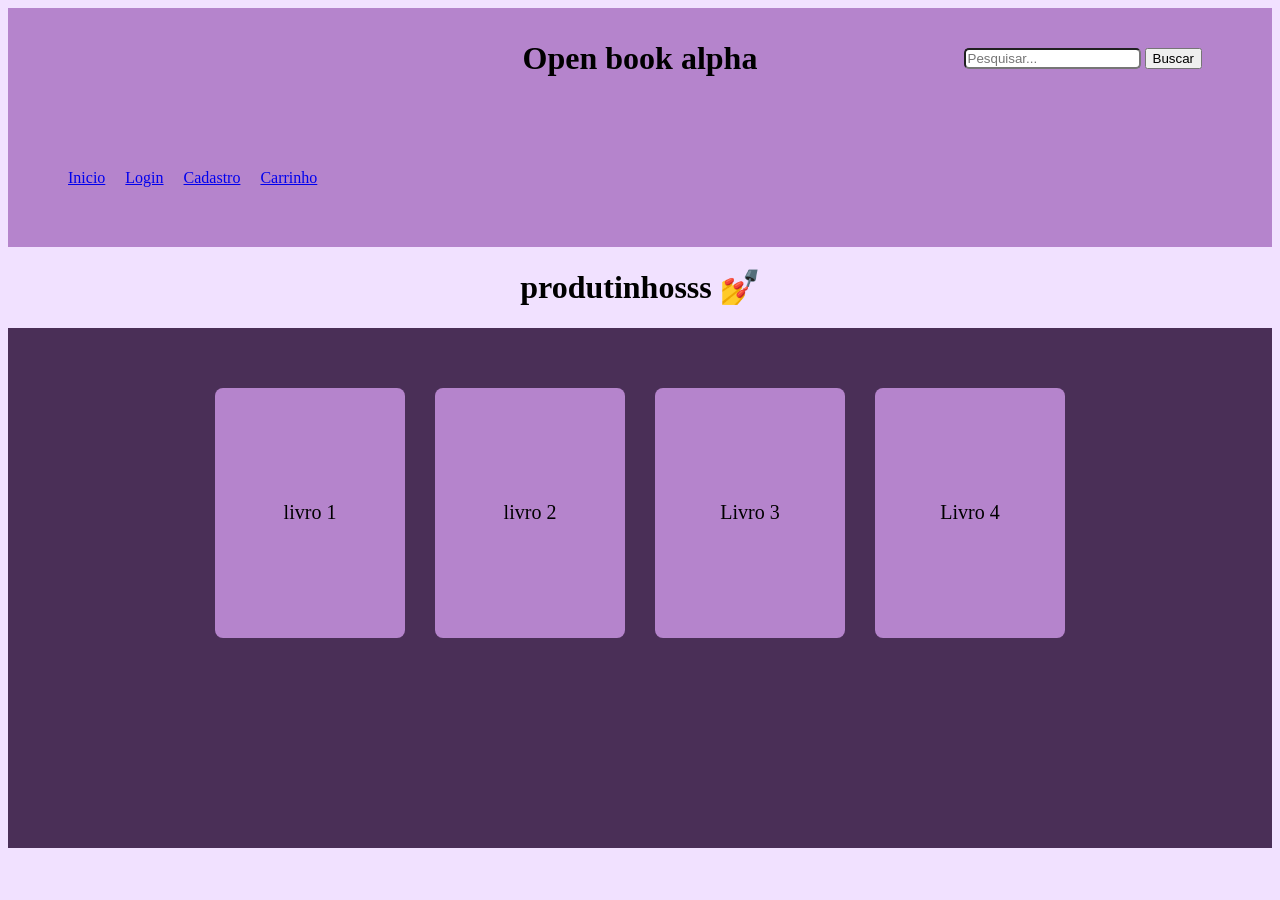
==== Trabalho 1/index.html @ cdedafc6 "1 commit" ====
<!DOCTYPE html>
<html lang="pt-br">
<head>
    <meta charset="UTF-8">
    <meta name="viewport" content="width=device-width, initial-scale=1.0">
    <title>E-commerce</title>
    <link rel="stylesheet" href="Trabalho1.css">
</head>

<header class="cabeçalho">
    <div  class="menu">
        <h1>Open book alpha</h1>
        <div class="submenu">
            <ul>
                <li>
                    <form id = "busca">
                        <input type="search" id="busca" name="q" placeholder="Pesquisar...">
                        <button type="submit">Buscar</button>
                    </form>

                </li>

            </ul>
        </div>
    </div>
        <div class="submenu">
            
            <nav>

                <ul>
                    <li><a href="index.html"> Inicio</a></li>
                    <li><a href="login.html"> Login</a></li>
                    <li><a href="cadastro.html"> Cadastro</a></li>
                    <li><a href="carrinho.html"> Carrinho</a></li>
                </ul>

                

            </nav>
        </div>
    
</header>
<body>

    <h1>produtinhosss 💅</h1>

    <div class="todososprodutos">
        <div class="produtinhos">
            <div class="produtos">
                
                <p id="foto">livro 1</p>

            
            </div>

            <div class="produtos">
                
                <p id="foto">livro 2</p>

                

            </div>

            <div class="produtos">
                
                <p id="foto">Livro 3</p>

                

            </div>

            <div class="produtos">
                
                <p id="foto">Livro 4</p>

                

            </div>
        </div>
    </div>

    
</body>
</html>
---- Trabalho 1/Trabalho1.css ----
.cabeçalho{
    display:inline-block;
    justify-content: space-between;
    background: rgb(181, 132, 204);
    align-items: center;
    width: 100%;
}

.menu {
    display: flex;
    align-items: center;
    justify-content: flex-end; 
    padding: 20px 40px;
    width: 100%;
    box-sizing: border-box;
}

.menu h1 {
    position: absolute; 
    left: 50%;
    transform: translateX(-50%); 
    margin: 0;
    text-align: center;
}


.menu .submenu {
    margin: 0;
}

.menu .submenu ul {
    list-style: none;
}

.submenu nav {
    display: flex;
    justify-content: space-between; 
    align-items: center; 
    padding: 40px; 
}

.submenu ul{
    display: flex;
    justify-content: flex-start;
    list-style-type: none;
    margin: 20px;
    padding: 0;
    gap: 10px
}
   
.submenu ul li {
    margin-right: 10px;
}



body{
    background-color: rgb(241, 225, 255);
}

.login-cadastro-body{ 
    display: flex;
    justify-content: center; 
    align-items: center;
}
.login-cadastro{
    font-size: 20px;
    display: flex;
    justify-content: center; 
    background-color:rgb(181, 132, 204);
    padding: 90px;
    border-radius: 8px;
    width: 100%;
    max-width: 400px;
    margin-top: 10%;
    
}


.todososprodutos {
    display: flex;
    justify-content: center; 
    background-color: rgb(74, 47, 87);
    width: 100%;
    min-height: 400px;
    padding: 60px 0; /
}


.produtinhos { 
    display: flex;
    justify-content: center;
    flex-wrap: wrap;         
    gap: 30px;               
    width: 100%;             
    max-width: 1200px;       
} 

.produtos { 
    display: flex;
    justify-content: center;
}


#foto {
    font-size: 20px;
    display: flex;
    align-items: center;
    justify-content: center;
    background-color: rgb(181, 132, 204);
    width: 190px; 
    height: 250px; 
    border-radius: 8px;
    margin: 0;     
    padding: 20px;
    text-align: center;
    box-sizing: border-box;
}
    
#busca {border-radius: 5px;
    
}

h1{text-align: center;}
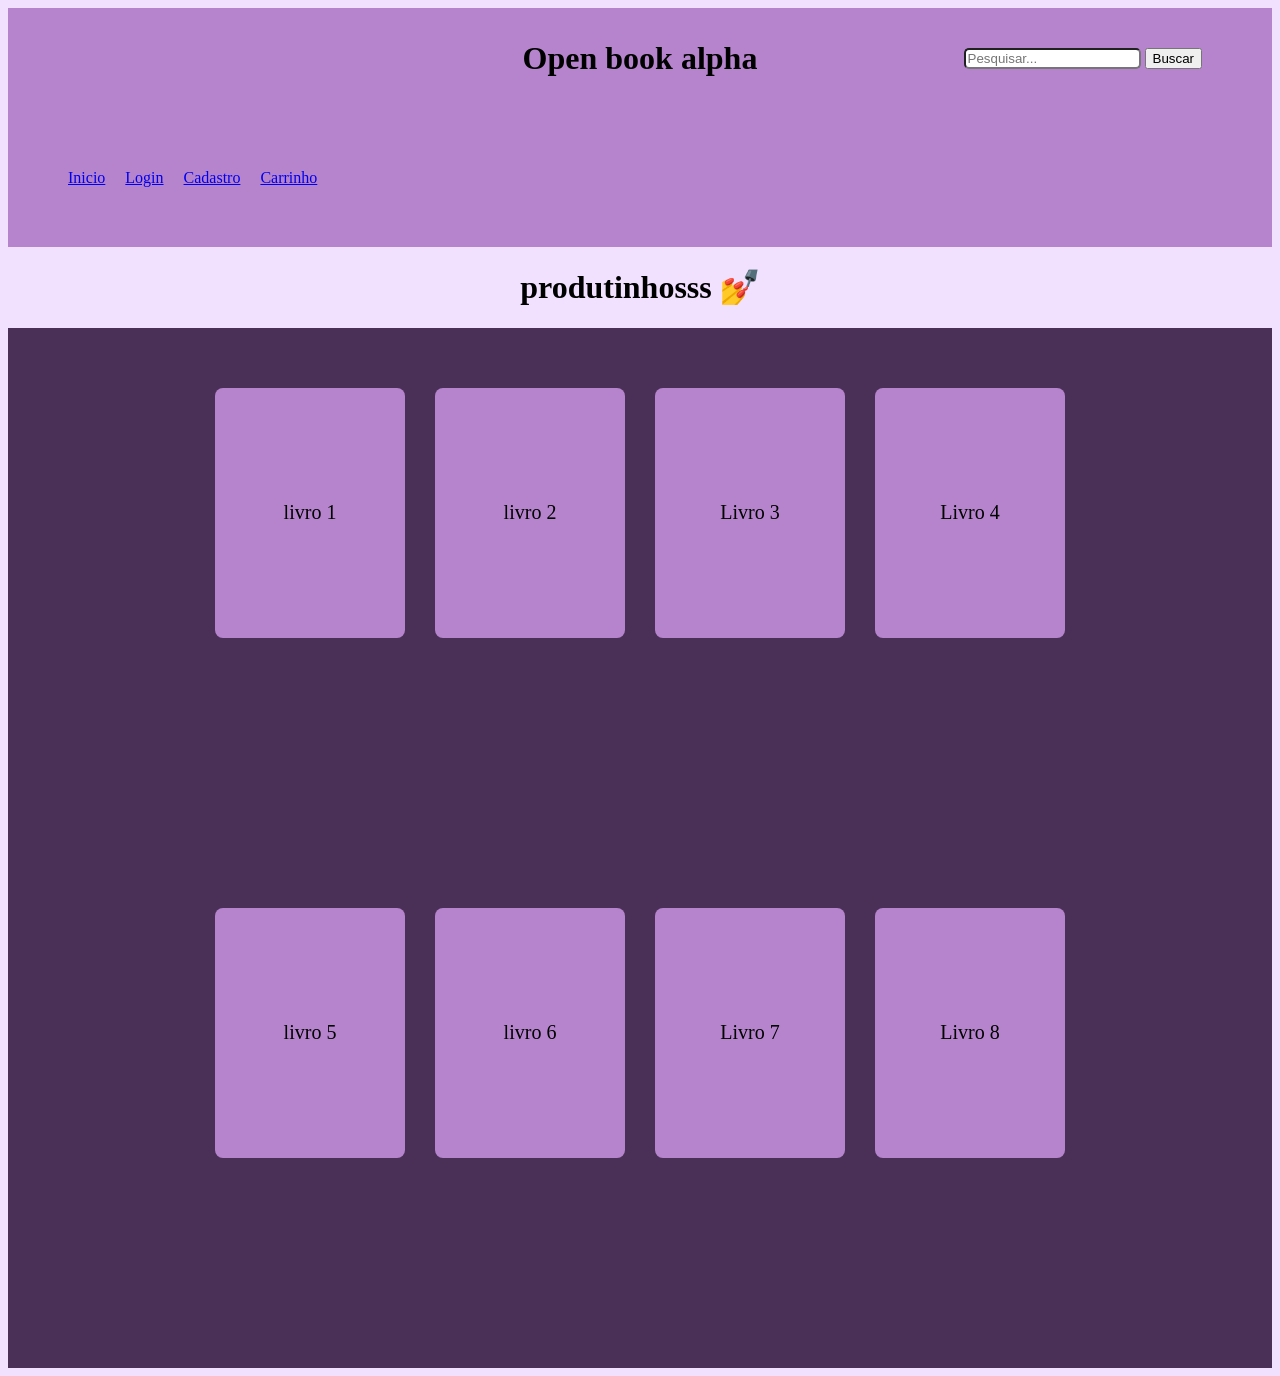
==== commit f41ff721: "14/04" ====
--- a/Trabalho 1/index.html
+++ b/Trabalho 1/index.html
@@ -79,6 +79,42 @@
         </div>
     </div>
 
+      <div class="todososprodutos">
+        <div class="produtinhos">
+            <div class="produtos">
+                
+                <p id="foto">livro 5</p>
+
+            
+            </div>
+
+            <div class="produtos">
+                
+                <p id="foto">livro 6</p>
+
+                
+
+            </div>
+
+            <div class="produtos">
+                
+                <p id="foto">Livro 7</p>
+
+                
+
+            </div>
+
+            <div class="produtos">
+                
+                <p id="foto">Livro 8</p>
+
+                
+
+            </div>
+        </div>
+    </div>
+
+
     
 </body>
 </html>
--- a/Trabalho 1/Trabalho1.css
+++ b/Trabalho 1/Trabalho1.css
@@ -53,8 +53,6 @@
     margin-right: 10px;
 }
 
-
-
 body{
     background-color: rgb(241, 225, 255);
 }
@@ -76,7 +74,6 @@
     margin-top: 10%;
     
 }
-
 
 .todososprodutos {
     display: flex;
@@ -118,8 +115,21 @@
     box-sizing: border-box;
 }
     
-#busca {border-radius: 5px;
-    
+#busca {
+    border-radius: 5px;
 }
 
-h1{text-align: center;}+h1{
+    text-align: center;
+}
+
+.item{
+    display: flex;
+    align-items: center;
+    justify-content: flex-start; 
+}
+
+.item ul{
+    padding-left: 20px;
+    list-style-type: none;
+}
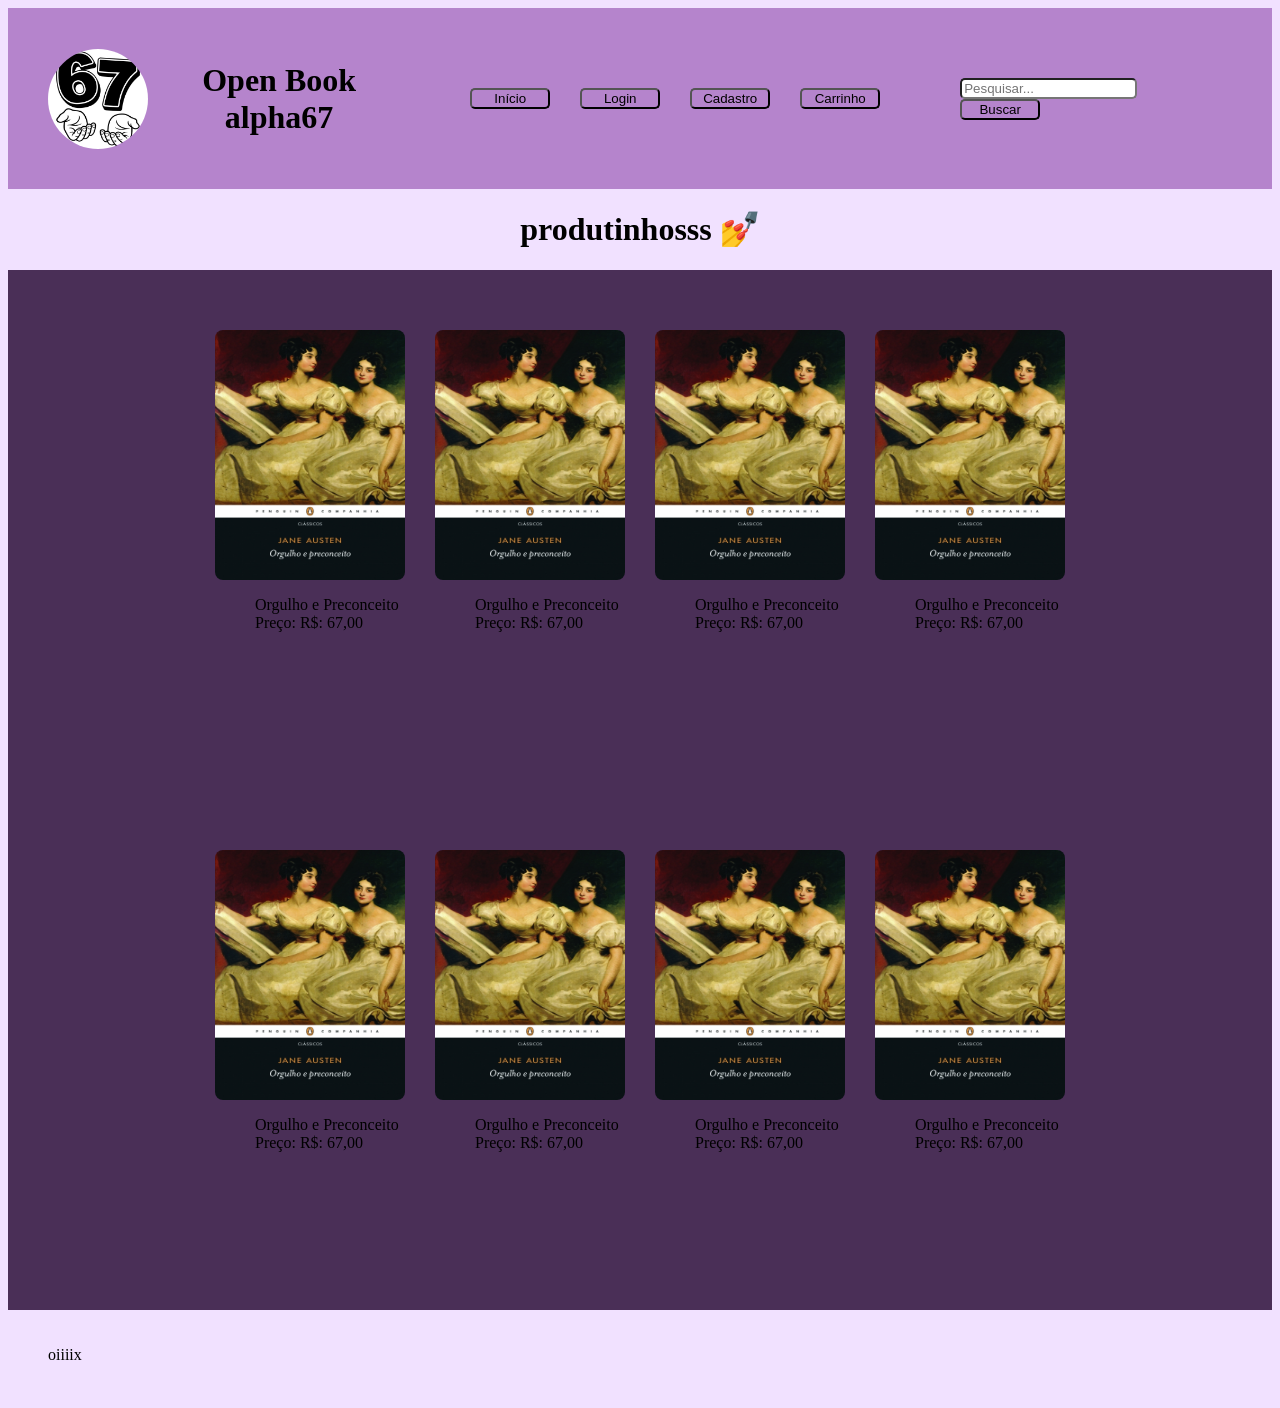
==== commit 346b0bd1: "Add files via upload" ====
--- a/Trabalho 1/index.html
+++ b/Trabalho 1/index.html
@@ -9,8 +9,52 @@
 
 <header class="cabeçalho">
     <div  class="menu">
-        <h1>Open book alpha</h1>
-        <div class="submenu">
+
+    <div class="nome">
+    <img src="67.jpg" alt="logo" width="100px" >
+      <h1 id="nome">Open Book alpha67</h1>
+      </div>
+
+          <div class="submenu-cima">
+            
+            <nav>
+                
+                <ul>
+
+                    <form action="index.html" method="post">
+                    <div class="button">
+                    <button type="submit"> Início </button>       
+                    </div>
+                    </form>
+
+
+                    <form action="login.html" method="post">
+                    <div class="button">
+                    <button type="submit"> Login </button>       
+                    </div>
+            
+                    </form>
+
+                    <form action="cadastro.html" method="post">
+                    <div class="button">
+                    <button type="submit"> Cadastro </button>       
+                    </div>
+            
+                    </form>
+
+                    <form action="carrinho.html" method="post">
+                    <div class="button">
+                    <button type="submit"> Carrinho </button>       
+                    </div>
+            
+                    </form>
+
+                    </ul>
+
+                </nav>                      
+
+            
+
             <ul>
                 <li>
                     <form id = "busca">
@@ -21,24 +65,8 @@
                 </li>
 
             </ul>
-        </div>
-    </div>
-        <div class="submenu">
-            
-            <nav>
-
-                <ul>
-                    <li><a href="index.html"> Inicio</a></li>
-                    <li><a href="login.html"> Login</a></li>
-                    <li><a href="cadastro.html"> Cadastro</a></li>
-                    <li><a href="carrinho.html"> Carrinho</a></li>
-                </ul>
-
-                
-
-            </nav>
-        </div>
-    
+      </div>
+      
 </header>
 <body>
 
@@ -47,34 +75,45 @@
     <div class="todososprodutos">
         <div class="produtinhos">
             <div class="produtos">
-                
-                <p id="foto">livro 1</p>
 
+                <img src="orgulho-e-preconceito.jpg" alt="livro" id="foto">
+
+                <ul>
+                    <li>Orgulho e Preconceito</li>
+                    <li>Preço: R$: 67,00</li>
+                </ul> 
+            
+            </div>
+ <div class="produtos">
+
+                <img src="orgulho-e-preconceito.jpg" alt="livro" id="foto">
+
+                <ul>
+                    <li>Orgulho e Preconceito</li>
+                    <li>Preço: R$: 67,00</li>
+                </ul> 
             
             </div>
 
-            <div class="produtos">
-                
-                <p id="foto">livro 2</p>
+ <div class="produtos">
 
-                
+                <img src="orgulho-e-preconceito.jpg" alt="livro" id="foto">
 
+                <ul>
+                    <li>Orgulho e Preconceito</li>
+                    <li>Preço: R$: 67,00</li>
+                </ul> 
+            
             </div>
+ <div class="produtos">
 
-            <div class="produtos">
-                
-                <p id="foto">Livro 3</p>
+                <img src="orgulho-e-preconceito.jpg" alt="livro" id="foto">
 
-                
-
-            </div>
-
-            <div class="produtos">
-                
-                <p id="foto">Livro 4</p>
-
-                
-
+                <ul>
+                    <li>Orgulho e Preconceito</li>
+                    <li>Preço: R$: 67,00</li>
+                </ul> 
+            
             </div>
         </div>
     </div>
@@ -82,32 +121,49 @@
       <div class="todososprodutos">
         <div class="produtinhos">
             <div class="produtos">
-                
-                <p id="foto">livro 5</p>
 
+                <img src="orgulho-e-preconceito.jpg" alt="livro" id="foto">
+
+                <ul>
+                    <li>Orgulho e Preconceito</li>
+                    <li>Preço: R$: 67,00</li>
+                </ul> 
+            
+            </div>
+
+             <div class="produtos">
+
+                <img src="orgulho-e-preconceito.jpg" alt="livro" id="foto">
+
+                <ul>
+                    <li>Orgulho e Preconceito</li>
+                    <li>Preço: R$: 67,00</li>
+                </ul> 
+            
+            </div>
+
+
+             <div class="produtos">
+
+                <img src="orgulho-e-preconceito.jpg" alt="livro" id="foto">
+
+                <ul>
+                    <li>Orgulho e Preconceito</li>
+                    <li>Preço: R$: 67,00</li>
+                </ul> 
             
             </div>
 
             <div class="produtos">
-                
-                <p id="foto">livro 6</p>
 
-                
+                <img src="orgulho-e-preconceito.jpg" alt="livro" id="foto">
 
+                <ul>
+                    <li>Orgulho e Preconceito</li>
+                    <li>Preço: R$: 67,00</li>
+                </ul> 
+            
             </div>
-
-            <div class="produtos">
-                
-                <p id="foto">Livro 7</p>
-
-                
-
-            </div>
-
-            <div class="produtos">
-                
-                <p id="foto">Livro 8</p>
-
                 
 
             </div>
@@ -117,4 +173,26 @@
 
     
 </body>
+
+<footer>
+
+    <div  class="menu">
+
+        <div class="nome">
+        
+
+            <div class="submenu-cima">
+
+
+                <p>oiiiix</p>
+
+            </div>
+
+        </div>
+
+    </div>
+            
+            
+      
+</footer>
 </html>
--- a/Trabalho 1/Trabalho1.css
+++ b/Trabalho 1/Trabalho1.css
@@ -1,6 +1,17 @@
+/* \\\\Gerais\\\\ */
+
+body{
+    background-color: rgb(241, 225, 255);
+}
+
+h1{
+    text-align: center;
+}
+
+/* \\\\Cabeçalho\\\\ */
 
 .cabeçalho{
-    display:inline-block;
+    display:flex;
     justify-content: space-between;
     background: rgb(181, 132, 204);
     align-items: center;
@@ -10,52 +21,55 @@
 .menu {
     display: flex;
     align-items: center;
+    justify-content: space-between; 
+    padding: 20px 40px;
+    width: 100%;
+    box-sizing: border-box;
+}
+
+.menu .nome{
+    text-align: left;
+    display: flex;
+    align-items: center;
+    justify-content: flex-start; 
+}
+
+
+
+
+.menu .submenu-cima {
+    margin: 0;
+    display: flex;
+    align-items: center;
+}
+
+.menu .submenu-cima ul {
+    list-style: none;
+    
+}
+
+.submenu-cima nav {
+    display: flex;
     justify-content: flex-end; 
-    padding: 20px 40px;
-    width: 100%;
-    box-sizing: border-box;
-}
-
-.menu h1 {
-    position: absolute; 
-    left: 50%;
-    transform: translateX(-50%); 
-    margin: 0;
-    text-align: center;
-}
-
-
-.menu .submenu {
-    margin: 0;
-}
-
-.menu .submenu ul {
-    list-style: none;
-}
-
-.submenu nav {
-    display: flex;
-    justify-content: space-between; 
     align-items: center; 
     padding: 40px; 
 }
 
-.submenu ul{
+.submenu-cima ul{
     display: flex;
     justify-content: flex-start;
     list-style-type: none;
     margin: 20px;
     padding: 0;
-    gap: 10px
+    gap: 30px
 }
    
-.submenu ul li {
+.submenu-cima ul li {
     margin-right: 10px;
-}
-
-body{
-    background-color: rgb(241, 225, 255);
-}
+    font-size: 1vw;
+}
+
+/* \\\\Body cadastro e login\\\\ */
 
 .login-cadastro-body{ 
     display: flex;
@@ -74,6 +88,8 @@
     margin-top: 10%;
     
 }
+
+/* \\\\Produtos\\\\ */
 
 .todososprodutos {
     display: flex;
@@ -95,10 +111,16 @@
 } 
 
 .produtos { 
-    display: flex;
-    justify-content: center;
-}
-
+    align-items: center;
+    justify-content: flex-start; 
+   
+
+}
+
+.produtos ul{
+    list-style-type: none; 
+
+}
 
 #foto {
     font-size: 20px;
@@ -110,18 +132,17 @@
     height: 250px; 
     border-radius: 8px;
     margin: 0;     
-    padding: 20px;
     text-align: center;
     box-sizing: border-box;
 }
     
+/* \\\\Busca\\\\ */
+
 #busca {
     border-radius: 5px;
 }
 
-h1{
-    text-align: center;
-}
+/* \\\\Carrinho\\\\ */
 
 .item{
     display: flex;
@@ -132,4 +153,52 @@
 .item ul{
     padding-left: 20px;
     list-style-type: none;
-}+}
+
+/* \\\\Produtos em detalhes\\\\ */
+
+.produto_detalhes{
+    display: flex;
+    justify-content: flex-start; 
+}
+
+.produto_detalhes ul{
+    margin-top: 0px;
+    padding-left: 20px;
+    list-style-type: none;
+}
+
+.produto_detalhes li{
+   margin-bottom: 5px;
+   font-size: 20px;
+}
+
+#produto_nome_detalhes{
+
+    font-size: 40px;
+    padding-bottom: 20px;
+}
+
+/* \\\\Avaliações\\\\ */
+
+.avaliacoes ul{
+
+    list-style-type: none;
+    padding-left: 20px;
+}
+
+.avaliacoes li{
+
+   margin-bottom: 10px;
+
+}
+
+/* \\\\Detalhes\\\\ */
+
+button{
+    border-radius: 5px;
+    width: 80px;
+    background-color: rgb(181, 132, 204);
+}
+    
+img{border-radius: 50px;}
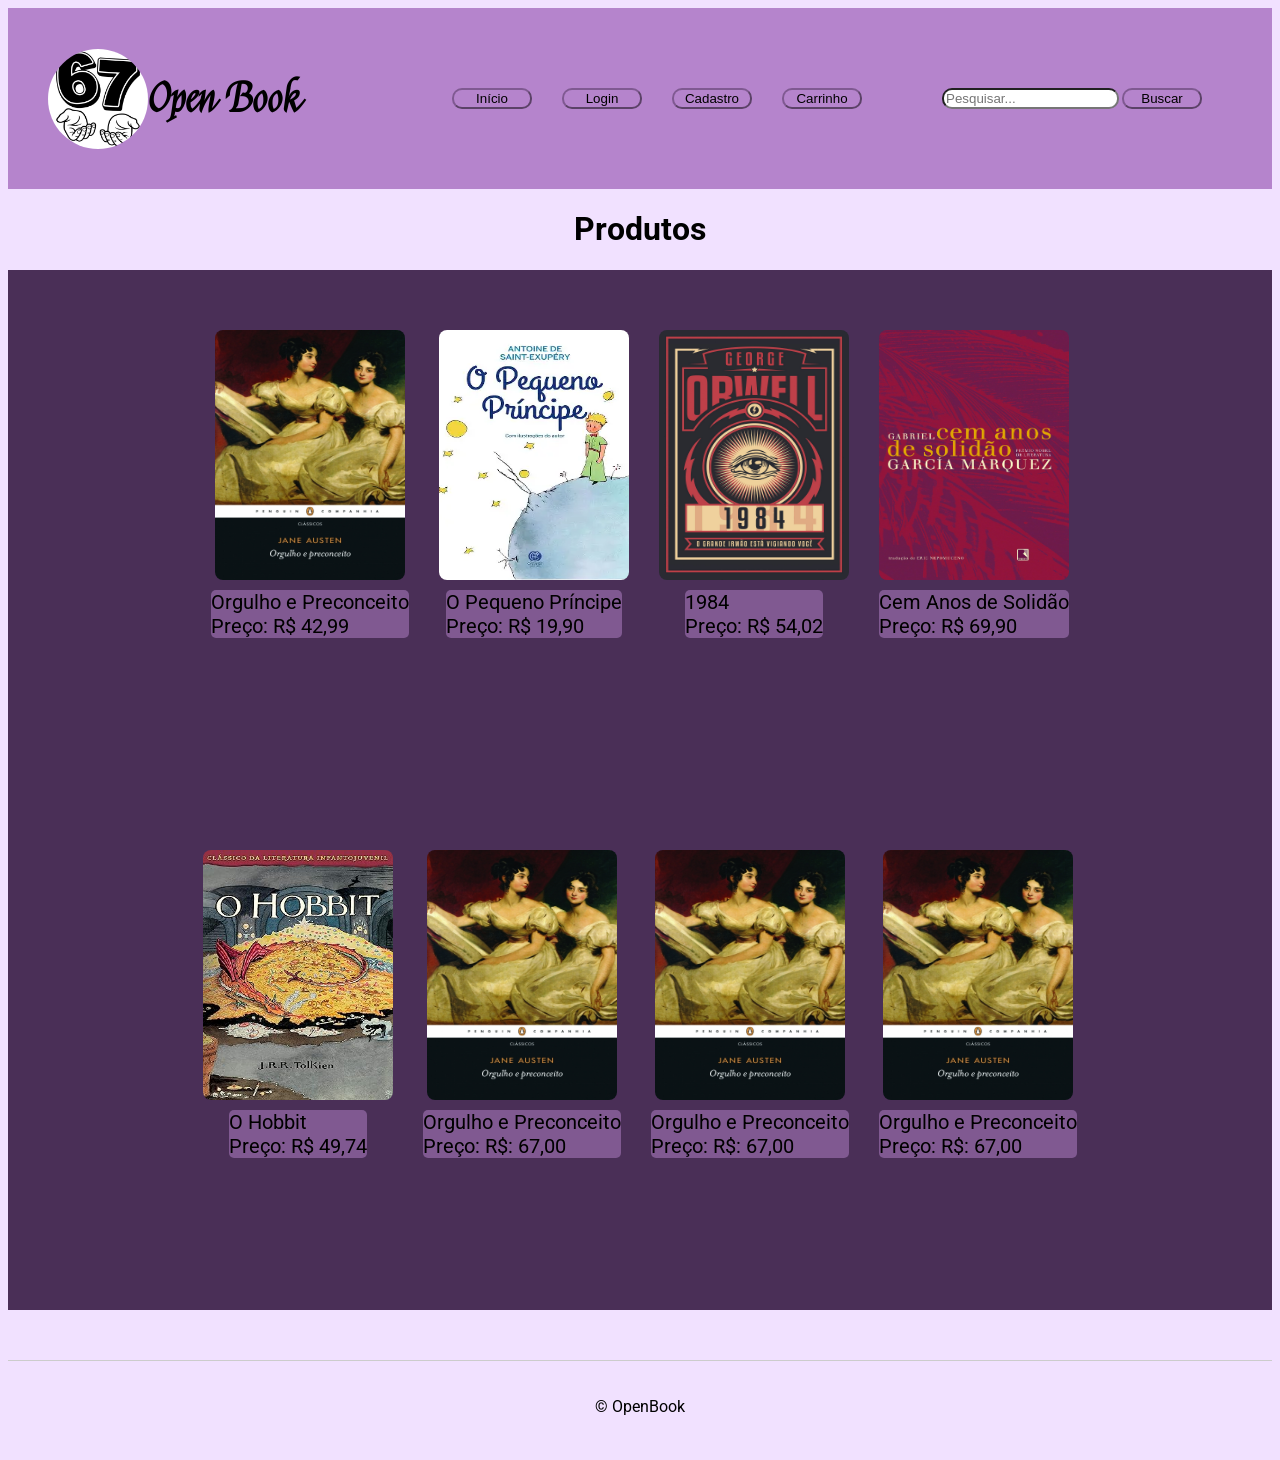
==== commit a88e0cb7: "20/04" ====
--- a/Trabalho 1/index.html
+++ b/Trabalho 1/index.html
@@ -3,8 +3,11 @@
 <head>
     <meta charset="UTF-8">
     <meta name="viewport" content="width=device-width, initial-scale=1.0">
-    <title>E-commerce</title>
     <link rel="stylesheet" href="Trabalho1.css">
+    <link rel="preconnect" href="https://fonts.googleapis.com">
+    <link rel="preconnect" href="https://fonts.gstatic.com" crossorigin>
+    <link href="https://fonts.googleapis.com/css2?family=Felipa&family=Roboto:ital,wght@0,100..900;1,100..900&display=swap" rel="stylesheet">
+    <title>Open book</title>
 </head>
 
 <header class="cabeçalho">
@@ -12,7 +15,7 @@
 
     <div class="nome">
     <img src="67.jpg" alt="logo" width="100px" >
-      <h1 id="nome">Open Book alpha67</h1>
+      <h1 id="nome">Open Book</h1>
       </div>
 
           <div class="submenu-cima">
@@ -70,129 +73,138 @@
 </header>
 <body>
 
-    <h1>produtinhosss 💅</h1>
+    <h1>Produtos</h1>
 
     <div class="todososprodutos">
         <div class="produtinhos">
-            <div class="produtos">
-
-                <img src="orgulho-e-preconceito.jpg" alt="livro" id="foto">
-
-                <ul>
-                    <li>Orgulho e Preconceito</li>
-                    <li>Preço: R$: 67,00</li>
-                </ul> 
-            
-            </div>
- <div class="produtos">
-
-                <img src="orgulho-e-preconceito.jpg" alt="livro" id="foto">
-
-                <ul>
-                    <li>Orgulho e Preconceito</li>
-                    <li>Preço: R$: 67,00</li>
-                </ul> 
-            
-            </div>
-
- <div class="produtos">
-
-                <img src="orgulho-e-preconceito.jpg" alt="livro" id="foto">
-
-                <ul>
-                    <li>Orgulho e Preconceito</li>
-                    <li>Preço: R$: 67,00</li>
-                </ul> 
-            
-            </div>
- <div class="produtos">
-
-                <img src="orgulho-e-preconceito.jpg" alt="livro" id="foto">
-
-                <ul>
-                    <li>Orgulho e Preconceito</li>
-                    <li>Preço: R$: 67,00</li>
-                </ul> 
-            
-            </div>
+
+            <div class="produtos">
+                <form action="livro1.html" method="get">
+                    <button type="submit" class="botao-invisivel">
+                        <img src="orgulho-e-preconceito.jpg" alt="livro" id="foto">
+                        <ul>
+                            <li>Orgulho e Preconceito</li>
+                            <li>Preço: R$ 42,99 </li>
+                        </ul>
+                    </button>
+                </form>
+            </div>
+
+             <div class="produtos">
+                <form action="livro2.html" method="get">
+                    <button type="submit" class="botao-invisivel">
+                        <img src="pequenoprincipe.jpg" alt="livro" id="foto">
+                        <ul>
+                            <li>O Pequeno Príncipe</li>
+                            <li>Preço: R$ 19,90 </li>
+                        </ul>
+                    </button>
+                </form>
+            </div>
+
+            <div class="produtos">
+                <form action="livro3.html" method="get">
+                    <button type="submit" class="botao-invisivel">
+                        <img src="1984.jpg" alt="livro" id="foto">
+                        <ul>
+                            <li>1984</li>
+                            <li>Preço: R$ 54,02</li>
+                        </ul>
+                    </button>
+                </form>
+            </div>
+
+            <div class="produtos">
+                <form action="livro4.html" method="get">
+                    <button type="submit" class="botao-invisivel">
+                        <img src="cemanos.jpg" alt="livro" id="foto">
+                        <ul>
+                            <li>Cem Anos de Solidão</li>
+                            <li>Preço: R$ 69,90</li>
+                        </ul>
+                    </button>
+                </form>
+            </div>
+
+      
+            </div>
+                
+
         </div>
     </div>
-
-      <div class="todososprodutos">
+   
+   
+
+    <div class="todososprodutos">
         <div class="produtinhos">
-            <div class="produtos">
-
-                <img src="orgulho-e-preconceito.jpg" alt="livro" id="foto">
-
-                <ul>
-                    <li>Orgulho e Preconceito</li>
-                    <li>Preço: R$: 67,00</li>
-                </ul> 
-            
+
+            <div class="produtos">
+                <form action="livro5.html" method="get">
+                    <button type="submit" class="botao-invisivel">
+                        <img src="hobbit.jpg" alt="livro" id="foto">
+                        <ul id="caixa_produto">
+                            <li>O Hobbit</li>
+                            <li>Preço: R$ 49,74</li>
+                        </ul>
+                    </button>
+                </form>
             </div>
 
              <div class="produtos">
-
-                <img src="orgulho-e-preconceito.jpg" alt="livro" id="foto">
-
-                <ul>
-                    <li>Orgulho e Preconceito</li>
-                    <li>Preço: R$: 67,00</li>
-                </ul> 
-            
-            </div>
-
-
-             <div class="produtos">
-
-                <img src="orgulho-e-preconceito.jpg" alt="livro" id="foto">
-
-                <ul>
-                    <li>Orgulho e Preconceito</li>
-                    <li>Preço: R$: 67,00</li>
-                </ul> 
-            
-            </div>
-
-            <div class="produtos">
-
-                <img src="orgulho-e-preconceito.jpg" alt="livro" id="foto">
-
-                <ul>
-                    <li>Orgulho e Preconceito</li>
-                    <li>Preço: R$: 67,00</li>
-                </ul> 
-            
+                <form action="livro1.html" method="get">
+                    <button type="submit" class="botao-invisivel">
+                        <img src="orgulho-e-preconceito.jpg" alt="livro" id="foto">
+                        <ul>
+                            <li>Orgulho e Preconceito</li>
+                            <li>Preço: R$: 67,00</li>
+                        </ul>
+                    </button>
+                </form>
+            </div>
+
+            <div class="produtos">
+                <form action="livro1.html" method="get">
+                    <button type="submit" class="botao-invisivel">
+                        <img src="orgulho-e-preconceito.jpg" alt="livro" id="foto">
+                        <ul>
+                            <li>Orgulho e Preconceito</li>
+                            <li>Preço: R$: 67,00</li>
+                        </ul>
+                    </button>
+                </form>
+            </div>
+
+            <div class="produtos">
+                <form action="livro1.html" method="get">
+                    <button type="submit" class="botao-invisivel">
+                        <img src="orgulho-e-preconceito.jpg" alt="livro" id="foto">
+                        <ul>
+                            <li>Orgulho e Preconceito</li>
+                            <li>Preço: R$: 67,00</li>
+                        </ul>
+                    </button>
+                </form>
+            </div>
+
+      
             </div>
                 
 
-            </div>
         </div>
     </div>
 
-
-    
+            
 </body>
 
 <footer>
 
-    <div  class="menu">
-
-        <div class="nome">
-        
-
-            <div class="submenu-cima">
-
-
-                <p>oiiiix</p>
-
-            </div>
-
-        </div>
-
+    <div  class="rodapé-final">
+
+        <p>&copy; <span id="current-year"></span>OpenBook</p>
+                           
     </div>
             
             
       
 </footer>
-</html>+</html>
--- a/Trabalho 1/Trabalho1.css
+++ b/Trabalho 1/Trabalho1.css
@@ -2,10 +2,31 @@
 
 body{
     background-color: rgb(241, 225, 255);
+    font-family: "Roboto", sans-serif;
+    font-optical-sizing: auto;
+    font-style: normal;
+    font-variation-settings:
+    "wdth" 100;
 }
 
 h1{
     text-align: center;
+}
+
+input[type="date"]{
+    width: 92px;
+}
+
+input[type="number"]{
+    width: 25px;
+}
+
+input{
+    border-radius: 10px;
+}
+
+select{
+    border-radius: 10px;
 }
 
 /* \\\\Cabeçalho\\\\ */
@@ -32,10 +53,11 @@
     display: flex;
     align-items: center;
     justify-content: flex-start; 
-}
-
-
-
+    font-family: "Felipa", serif;
+    font-weight: 400;
+    font-size: 20px;
+    font-style: normal;
+}
 
 .menu .submenu-cima {
     margin: 0;
@@ -45,7 +67,6 @@
 
 .menu .submenu-cima ul {
     list-style: none;
-    
 }
 
 .submenu-cima nav {
@@ -113,13 +134,10 @@
 .produtos { 
     align-items: center;
     justify-content: flex-start; 
-   
-
 }
 
 .produtos ul{
     list-style-type: none; 
-
 }
 
 #foto {
@@ -139,16 +157,25 @@
 /* \\\\Busca\\\\ */
 
 #busca {
-    border-radius: 5px;
+    border-radius: 10px;
 }
 
 /* \\\\Carrinho\\\\ */
 
+#produto_nome_carrinho{
+
+    font-size: 20px;
+    padding-bottom: 10px;
+}
+
 .item{
     display: flex;
     align-items: center;
     justify-content: flex-start; 
-}
+    padding-bottom: 10px;
+    
+}
+
 
 .item ul{
     padding-left: 20px;
@@ -160,6 +187,8 @@
 .produto_detalhes{
     display: flex;
     justify-content: flex-start; 
+    background-color: rgb(181, 132, 204);
+
 }
 
 .produto_detalhes ul{
@@ -174,7 +203,6 @@
 }
 
 #produto_nome_detalhes{
-
     font-size: 40px;
     padding-bottom: 20px;
 }
@@ -182,23 +210,72 @@
 /* \\\\Avaliações\\\\ */
 
 .avaliacoes ul{
-
     list-style-type: none;
     padding-left: 20px;
+    background-color: rgb(181, 132, 204);
 }
 
 .avaliacoes li{
-
    margin-bottom: 10px;
-
-}
-
-/* \\\\Detalhes\\\\ */
+}
+
+/* \\\\Detalhes e descriçao\\\\ */
+
+.tabela_detalhes{
+    border-style: dashed;
+    background-color: rgb(181, 132, 204, 0.5);
+
+}
+
+#descricao_avaliacao{
+    font-size: 20px;
+}
 
 button{
-    border-radius: 5px;
+    border-radius: 10px;
+    border-color: rgb(74, 47, 87, 0.5);
     width: 80px;
     background-color: rgb(181, 132, 204);
 }
     
 img{border-radius: 50px;}
+
+
+.rodapé-final {
+    display: flex;
+    justify-content: center; 
+    align-items: center;    
+    border-top: 1px solid #ccc; 
+    margin-top: 50px;
+    padding: 20px 40px;
+    width: 100%;
+    box-sizing: border-box;
+}
+
+
+.botao-invisivel {
+    background: none;
+    border: none;
+    padding: 0;
+    margin: 0;
+    font: inherit;
+    cursor: pointer;
+    text-align: inherit;
+    width: 100%; 
+    display: flex;
+    flex-direction: column;
+    align-items: center;
+}
+
+.botao-invisivel ul {
+    list-style-type: none;
+    padding: 0;
+    margin-top: 10px;
+    background-color: rgb(181, 132, 204, 0.5);
+    border-radius: 5px ;
+    font-size: 20px;
+}
+
+.botao-invisivel:hover{
+    transform: scale(1.05);
+}
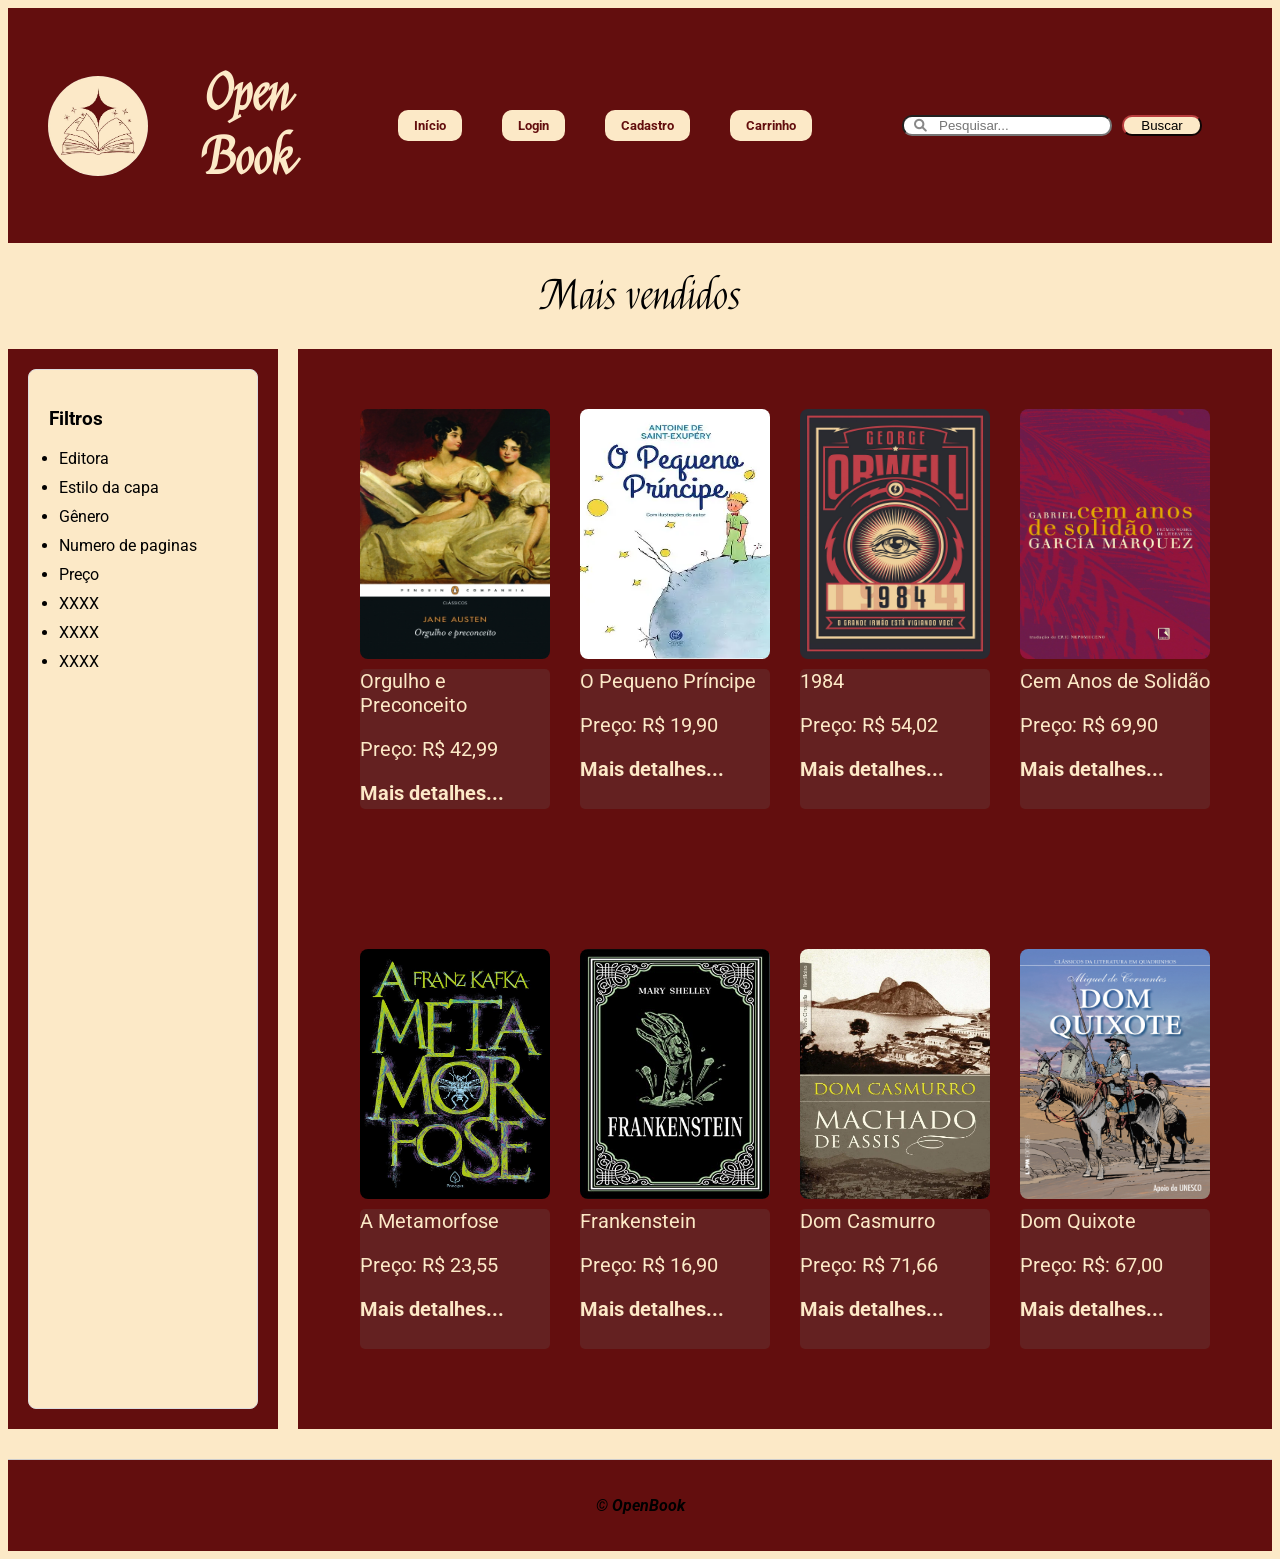
==== commit bbe77d79: "21/04 (pré-correção)" ====
--- a/Trabalho 1/index.html
+++ b/Trabalho 1/index.html
@@ -6,195 +6,191 @@
     <link rel="stylesheet" href="Trabalho1.css">
     <link rel="preconnect" href="https://fonts.googleapis.com">
     <link rel="preconnect" href="https://fonts.gstatic.com" crossorigin>
+    <link rel="stylesheet" href="https://cdnjs.cloudflare.com/ajax/libs/font-awesome/6.0.0/css/all.min.css">
     <link href="https://fonts.googleapis.com/css2?family=Felipa&family=Roboto:ital,wght@0,100..900;1,100..900&display=swap" rel="stylesheet">
     <title>Open book</title>
 </head>
 
-<header class="cabeçalho">
+<body>
+
+    <header class="cabeçalho">
     <div  class="menu">
-
-    <div class="nome">
-    <img src="67.jpg" alt="logo" width="100px" >
-      <h1 id="nome">Open Book</h1>
-      </div>
-
-          <div class="submenu-cima">
-            
-            <nav>
-                
+        <div class="nome">
+            <img src="logo.jpg" alt="logo" width="100px">
+            <h1 id="nome">Open Book</h1>
+        </div>
+
+                <div class="submenu-cima">
+                    
+                    <nav>
+                        <ul>
+                            <li><a href="index.html">Início</a></li>
+                            <li><a href="login.html">Login</a></li>
+                            <li><a href="cadastro.html">Cadastro</a></li>
+                            <li><a href="carrinho.html">Carrinho</a></li>
+                        </ul>
+                    </nav>                      
+
+
+                    <ul>
+                        <li>
+                            <form>
+                                <div class="caixa-busca">
+                                    <i class="fa-solid fa-magnifying-glass"></i>
+                                    <input type="search" id="busca" name="q" placeholder="Pesquisar..." >
+                                    <button type="submit">Buscar </button>
+                                </div>
+                            </form>
+
+                        </li>
+                    </ul>
+                </div>
+    </div>
+</header>
+
+    <h1 id="titulo_pagina">Mais vendidos</h1>
+
+    <div class="layout-principal">
+
+        <div class="container-colunas">
+            <div class="coluna" >
+                <h3> Filtros </h3>
+
                 <ul>
-
-                    <form action="index.html" method="post">
-                    <div class="button">
-                    <button type="submit"> Início </button>       
-                    </div>
-                    </form>
-
-
-                    <form action="login.html" method="post">
-                    <div class="button">
-                    <button type="submit"> Login </button>       
-                    </div>
-            
-                    </form>
-
-                    <form action="cadastro.html" method="post">
-                    <div class="button">
-                    <button type="submit"> Cadastro </button>       
-                    </div>
-            
-                    </form>
-
-                    <form action="carrinho.html" method="post">
-                    <div class="button">
-                    <button type="submit"> Carrinho </button>       
-                    </div>
-            
-                    </form>
-
-                    </ul>
-
-                </nav>                      
-
-            
-
-            <ul>
-                <li>
-                    <form id = "busca">
-                        <input type="search" id="busca" name="q" placeholder="Pesquisar...">
-                        <button type="submit">Buscar</button>
-                    </form>
-
-                </li>
-
-            </ul>
-      </div>
-      
-</header>
-<body>
-
-    <h1>Produtos</h1>
-
-    <div class="todososprodutos">
-        <div class="produtinhos">
-
-            <div class="produtos">
-                <form action="livro1.html" method="get">
-                    <button type="submit" class="botao-invisivel">
-                        <img src="orgulho-e-preconceito.jpg" alt="livro" id="foto">
-                        <ul>
-                            <li>Orgulho e Preconceito</li>
-                            <li>Preço: R$ 42,99 </li>
-                        </ul>
-                    </button>
-                </form>
+                    <li>Editora</li>
+                    <li>Estilo da capa</li>
+                    <li>Gênero</li>
+                    <li>Numero de paginas</li>
+                    <li>Preço</li>
+                    <li>XXXX</li>
+                    <li>XXXX</li>
+                    <li>XXXX</li>
+                </ul>
+
             </div>
-
-             <div class="produtos">
-                <form action="livro2.html" method="get">
-                    <button type="submit" class="botao-invisivel">
-                        <img src="pequenoprincipe.jpg" alt="livro" id="foto">
-                        <ul>
-                            <li>O Pequeno Príncipe</li>
-                            <li>Preço: R$ 19,90 </li>
-                        </ul>
-                    </button>
-                </form>
+        </div>
+    
+        <div class="resto-pagina"> 
+
+            <div class="todososprodutos">
+                <div class="produtinhos">
+
+                    <div class="produtos">
+                        <form action="livro1.html" method="get">
+                            <button type="submit" class="botao-invisivel">
+                                <img src="orgulho-e-preconceito.jpg" alt="livro" id="foto">
+                                <div class="infos">
+                                    <ul>
+                                        <li>Orgulho e Preconceito</li>
+                                        <li>Preço: R$ 42,99 </li>
+                                        <li><strong> Mais detalhes...</strong></li>
+                                    </ul>
+                                </div>
+                            </button>
+                        </form>
+                    </div>
+
+                    <div class="produtos">
+                        <form action="livro2.html" method="get">
+                            <button type="submit" class="botao-invisivel">
+                                <img src="pequenoprincipe.jpg" alt="livro" id="foto">
+                                <ul>
+                                    <li>O Pequeno Príncipe</li>
+                                    <li>Preço: R$ 19,90 </li>
+                                    <li><strong> Mais detalhes...</strong></li>
+
+                                </ul>
+                            </button>
+                        </form>
+                    </div>
+
+                    <div class="produtos">
+                        <form action="livro3.html" method="get">
+                            <button type="submit" class="botao-invisivel">
+                                <img src="1984.jpg" alt="livro" id="foto">
+                                <ul>
+                                    <li>1984</li>
+                                    <li>Preço: R$ 54,02</li>
+                                    <li><strong> Mais detalhes...</strong></li>
+                                </ul>
+                            </button>
+                        </form>
+                    </div>
+
+                    <div class="produtos">
+                        <form action="livro4.html" method="get">
+                            <button type="submit" class="botao-invisivel">
+                                <img src="cemanos.jpg" alt="livro" id="foto">
+                                <ul>
+                                    <li>Cem Anos de Solidão</li>
+                                    <li>Preço: R$ 69,90</li>
+                                    <li><strong> Mais detalhes...</strong></li>
+                                </ul>
+                            </button>
+                        </form>
+                    </div>
+                </div> 
             </div>
 
-            <div class="produtos">
-                <form action="livro3.html" method="get">
-                    <button type="submit" class="botao-invisivel">
-                        <img src="1984.jpg" alt="livro" id="foto">
-                        <ul>
-                            <li>1984</li>
-                            <li>Preço: R$ 54,02</li>
-                        </ul>
-                    </button>
-                </form>
+            <div class="todososprodutos">
+
+                <div class="produtinhos">
+
+                    <div class="produtos">
+                        <form action="livro5.html" method="get">
+                            <button type="submit" class="botao-invisivel">
+                                <img src="metamorfose.jpg" alt="livro" id="foto">
+                                <ul>
+                                    <li>A Metamorfose</li>
+                                    <li>Preço: R$ 23,55 </li>
+                                    <li><strong> Mais detalhes...</strong></li>
+                                </ul>
+                            </button>
+                        </form>
+                    </div>
+
+                    <div class="produtos">
+                        <form action="livro6.html" method="get">
+                            <button type="submit" class="botao-invisivel">
+                                <img src="Frankenstein.jpg" alt="livro" id="foto">
+                                <ul>
+                                    <li>Frankenstein</li>
+                                    <li>Preço: R$ 16,90</li>
+                                    <li><strong> Mais detalhes...</strong></li>
+                                </ul>
+                            </button>
+                        </form>
+                    </div>
+
+                    <div class="produtos">
+                        <form action="livro7.html" method="get">
+                            <button type="submit" class="botao-invisivel">
+                                <img src="DomCasmurro.jpg" alt="livro" id="foto">
+                                <ul>
+                                    <li>Dom Casmurro</li>
+                                    <li>Preço: R$ 71,66</li>
+                                    <li><strong> Mais detalhes...</strong></li>
+                                </ul>
+                            </button>
+                        </form>
+                    </div>
+
+                    <div class="produtos">
+                        <form action="livro8.html" method="get">
+                            <button type="submit" class="botao-invisivel">
+                                <img src="domQuixote.jpg" alt="livro" id="foto">
+                                <ul>
+                                    <li>Dom Quixote</li>
+                                    <li>Preço: R$: 67,00</li>
+                                    <li><strong> Mais detalhes...</strong></li>
+                                </ul>
+                            </button>
+                        </form>
+                    </div>
+                </div>    
             </div>
-
-            <div class="produtos">
-                <form action="livro4.html" method="get">
-                    <button type="submit" class="botao-invisivel">
-                        <img src="cemanos.jpg" alt="livro" id="foto">
-                        <ul>
-                            <li>Cem Anos de Solidão</li>
-                            <li>Preço: R$ 69,90</li>
-                        </ul>
-                    </button>
-                </form>
-            </div>
-
-      
-            </div>
-                
-
         </div>
     </div>
-   
-   
-
-    <div class="todososprodutos">
-        <div class="produtinhos">
-
-            <div class="produtos">
-                <form action="livro5.html" method="get">
-                    <button type="submit" class="botao-invisivel">
-                        <img src="hobbit.jpg" alt="livro" id="foto">
-                        <ul id="caixa_produto">
-                            <li>O Hobbit</li>
-                            <li>Preço: R$ 49,74</li>
-                        </ul>
-                    </button>
-                </form>
-            </div>
-
-             <div class="produtos">
-                <form action="livro1.html" method="get">
-                    <button type="submit" class="botao-invisivel">
-                        <img src="orgulho-e-preconceito.jpg" alt="livro" id="foto">
-                        <ul>
-                            <li>Orgulho e Preconceito</li>
-                            <li>Preço: R$: 67,00</li>
-                        </ul>
-                    </button>
-                </form>
-            </div>
-
-            <div class="produtos">
-                <form action="livro1.html" method="get">
-                    <button type="submit" class="botao-invisivel">
-                        <img src="orgulho-e-preconceito.jpg" alt="livro" id="foto">
-                        <ul>
-                            <li>Orgulho e Preconceito</li>
-                            <li>Preço: R$: 67,00</li>
-                        </ul>
-                    </button>
-                </form>
-            </div>
-
-            <div class="produtos">
-                <form action="livro1.html" method="get">
-                    <button type="submit" class="botao-invisivel">
-                        <img src="orgulho-e-preconceito.jpg" alt="livro" id="foto">
-                        <ul>
-                            <li>Orgulho e Preconceito</li>
-                            <li>Preço: R$: 67,00</li>
-                        </ul>
-                    </button>
-                </form>
-            </div>
-
-      
-            </div>
-                
-
-        </div>
-    </div>
-
-            
-</body>
 
 <footer>
 
@@ -204,7 +200,8 @@
                            
     </div>
             
-            
-      
 </footer>
+
+</body>
+
 </html>
--- a/Trabalho 1/Trabalho1.css
+++ b/Trabalho 1/Trabalho1.css
@@ -1,7 +1,7 @@
 /* \\\\Gerais\\\\ */
 
 body{
-    background-color: rgb(241, 225, 255);
+    background-color:rgb(252, 233, 199);
     font-family: "Roboto", sans-serif;
     font-optical-sizing: auto;
     font-style: normal;
@@ -29,12 +29,19 @@
     border-radius: 10px;
 }
 
+#titulo_pagina{
+    font-family: "Felipa", serif;
+    font-weight: 400;
+    font-size: 40px;
+    font-style: normal;
+}
+
 /* \\\\Cabeçalho\\\\ */
 
 .cabeçalho{
     display:flex;
     justify-content: space-between;
-    background: rgb(181, 132, 204);
+    background:rgb(99, 14, 14);
     align-items: center;
     width: 100%;
 }
@@ -55,8 +62,33 @@
     justify-content: flex-start; 
     font-family: "Felipa", serif;
     font-weight: 400;
-    font-size: 20px;
+    font-size: 25px;
     font-style: normal;
+    color:rgb(252, 233, 199);
+}
+
+#nome{
+    padding-left: 10px;
+}
+
+.submenu-cima a {
+    display: inline-block;
+    padding: 8px 16px;
+    background-color: rgb(252, 233, 199);
+    color: rgb(99, 14, 14);
+    border-radius: 10px;
+    text-decoration: none;
+    font-weight: bold;
+    transition: 0.2s;
+}
+
+.submenu-cima a:hover {
+    background-color: rgb(220, 200, 170);
+    transform: scale(1.05);
+}
+
+.submenu-cima a:active {
+    transform: scale(0.95);
 }
 
 .menu .submenu-cima {
@@ -98,16 +130,16 @@
     align-items: center;
 }
 .login-cadastro{
+    color:rgb(252, 233, 199);
     font-size: 20px;
     display: flex;
     justify-content: center; 
-    background-color:rgb(181, 132, 204);
+    background-color:rgb(99, 14, 14);
     padding: 90px;
     border-radius: 8px;
     width: 100%;
     max-width: 400px;
     margin-top: 10%;
-    
 }
 
 /* \\\\Produtos\\\\ */
@@ -115,10 +147,10 @@
 .todososprodutos {
     display: flex;
     justify-content: center; 
-    background-color: rgb(74, 47, 87);
+    background-color:rgb(99, 14, 14);
     width: 100%;
     min-height: 400px;
-    padding: 60px 0; /
+    padding: 60px 0; 
 }
 
 
@@ -160,10 +192,28 @@
     border-radius: 10px;
 }
 
+.caixa-busca {
+    position: relative; 
+    display: flex;
+  }
+
+.caixa-busca i {
+    position: absolute; 
+    left: 12px;      
+    top: 50%;          
+    transform: translateY(-50%);
+    color: #888;
+    pointer-events: none; 
+  }
+
+.caixa-busca input {
+    padding-left: 35px; 
+    margin-right:10px;
+  }
+
 /* \\\\Carrinho\\\\ */
 
 #produto_nome_carrinho{
-
     font-size: 20px;
     padding-bottom: 10px;
 }
@@ -173,13 +223,17 @@
     align-items: center;
     justify-content: flex-start; 
     padding-bottom: 10px;
-    
-}
-
+    padding-left: 10px;
+    padding-top: 10px;
+    background-color: rgb(100, 33, 33);
+    border: 10px rgb(252, 233, 199);
+    border-style: solid;
+}
 
 .item ul{
     padding-left: 20px;
     list-style-type: none;
+    color:rgb(252, 233, 199);
 }
 
 /* \\\\Produtos em detalhes\\\\ */
@@ -187,7 +241,9 @@
 .produto_detalhes{
     display: flex;
     justify-content: flex-start; 
-    background-color: rgb(181, 132, 204);
+    background-color: rgb(100, 33, 33);
+    padding-top: 10px;
+    padding-left: 10px;
 
 }
 
@@ -212,18 +268,26 @@
 .avaliacoes ul{
     list-style-type: none;
     padding-left: 20px;
-    background-color: rgb(181, 132, 204);
+    border: 5px rgb(100, 33, 33);
+    border-style: solid;
 }
 
 .avaliacoes li{
    margin-bottom: 10px;
 }
 
+#descricao_avaliacao{
+    background-color: rgb(99, 14, 14);
+    width: 300px;
+    display: flex;
+    justify-content: center;
+    color: rgb(252, 233, 199);
+}
 /* \\\\Detalhes e descriçao\\\\ */
 
 .tabela_detalhes{
     border-style: dashed;
-    background-color: rgb(181, 132, 204, 0.5);
+    background-color: rgb(100, 33, 33);
 
 }
 
@@ -231,28 +295,15 @@
     font-size: 20px;
 }
 
+/* \\\\Botoes\\\\ */
+
 button{
     border-radius: 10px;
-    border-color: rgb(74, 47, 87, 0.5);
+    border-color:rgb(100, 33, 33);
     width: 80px;
-    background-color: rgb(181, 132, 204);
+    background-color: rgb(252, 233, 199);
 }
     
-img{border-radius: 50px;}
-
-
-.rodapé-final {
-    display: flex;
-    justify-content: center; 
-    align-items: center;    
-    border-top: 1px solid #ccc; 
-    margin-top: 50px;
-    padding: 20px 40px;
-    width: 100%;
-    box-sizing: border-box;
-}
-
-
 .botao-invisivel {
     background: none;
     border: none;
@@ -270,12 +321,101 @@
 .botao-invisivel ul {
     list-style-type: none;
     padding: 0;
+    width: 190px;
     margin-top: 10px;
-    background-color: rgb(181, 132, 204, 0.5);
-    border-radius: 5px ;
+    background-color:rgb(100, 33, 33);
+    border-radius: 5px;
     font-size: 20px;
+    height: 140px;
+    
+}
+
+.botao-invisivel li{
+    padding-bottom: 20px;
+    color:rgb(252, 233, 199);
+    
 }
 
 .botao-invisivel:hover{
     transform: scale(1.05);
+}
+
+#botao_carrinho{
+    display: flex;
+    justify-content: center;
+}
+
+#botao_carrinho button{
+    width: 200px;
+    height: 100px;
+    font-size: 30px;
+}
+
+#botao_comprar{
+    padding-top: 10px;
+    display: flex;
+    justify-content: center;
+}
+
+#botao_comprar button{
+    width:200px
+}
+
+img{
+    border-radius: 50px;
+}
+
+/* \\\\Rodape\\\\ */
+
+.rodapé-final {
+    display: flex;
+    justify-content: center; 
+    align-items: center;    
+    border-top: 1px solid #ccc; 
+    margin-top:30px;
+    padding: 20px 40px;
+    width: 100%;
+    box-sizing: border-box;
+    background-color:rgb(99, 14, 14);
+    font-style:oblique;
+    font-weight: bold;
+}
+
+/* \\\\Filtro\\\\ */
+
+.container-colunas {
+    display: flex;      
+    gap: 20px;   
+    background-color:rgb(99, 14, 14);
+    padding: 20px;
+  }
+
+.coluna {
+    background-color: rgb(252, 233, 199);
+    padding: 20px;
+    border: 1px solid #ddd;
+    border-radius: 8px;
+  }
+
+.coluna ul{
+    padding-left: 10px;
+    padding-right: 40px;
+}
+
+.coluna li{
+    padding-bottom: 10px;
+}
+
+.layout-principal {
+    display: flex;         
+    gap: 20px;         
+    width: 100%;
+}
+
+.resto-pagina{
+    flex:1;
+}
+
+.infos{
+    width:190px;
 }
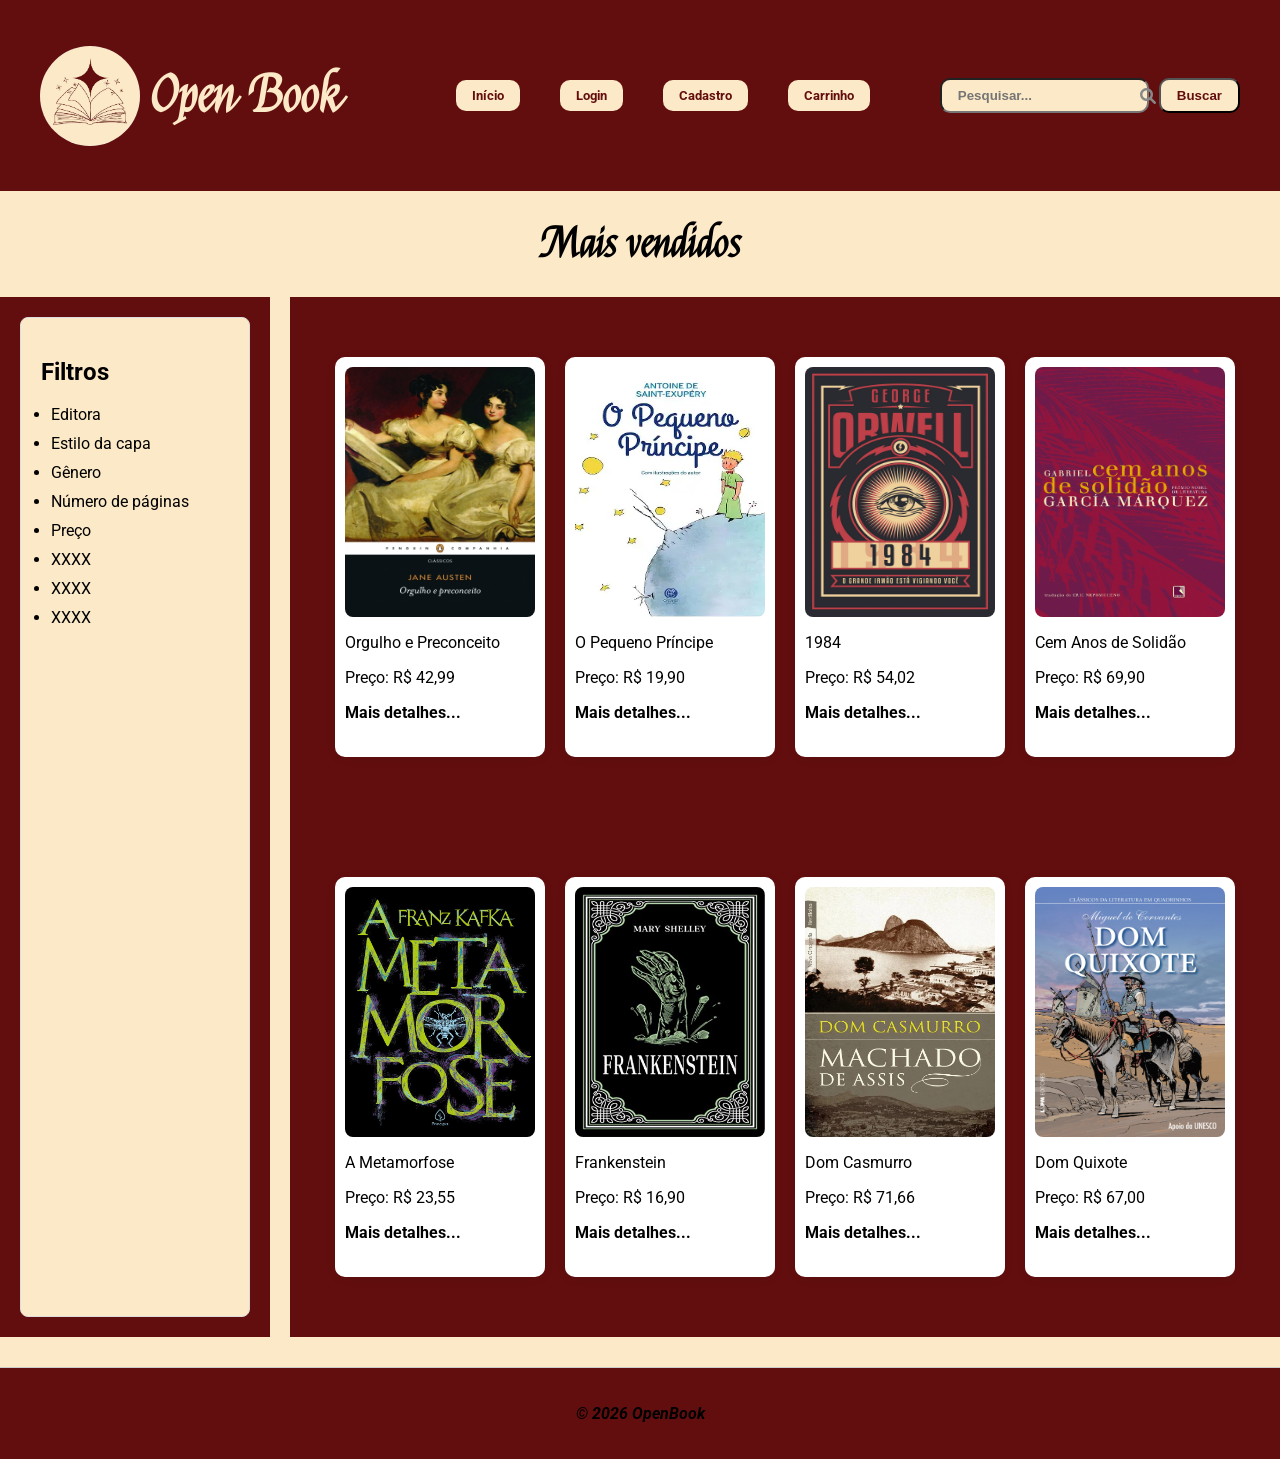
==== commit cac8dd06: "21/04 (pós-correção)" ====
--- a/Trabalho 1/index.html
+++ b/Trabalho 1/index.html
@@ -1,207 +1,173 @@
 <!DOCTYPE html>
 <html lang="pt-br">
+
 <head>
     <meta charset="UTF-8">
     <meta name="viewport" content="width=device-width, initial-scale=1.0">
+
     <link rel="stylesheet" href="Trabalho1.css">
+
     <link rel="preconnect" href="https://fonts.googleapis.com">
     <link rel="preconnect" href="https://fonts.gstatic.com" crossorigin>
+
     <link rel="stylesheet" href="https://cdnjs.cloudflare.com/ajax/libs/font-awesome/6.0.0/css/all.min.css">
     <link href="https://fonts.googleapis.com/css2?family=Felipa&family=Roboto:ital,wght@0,100..900;1,100..900&display=swap" rel="stylesheet">
-    <title>Open book</title>
+
+    <title>Open Book</title>
 </head>
 
 <body>
 
-    <header class="cabeçalho">
-    <div  class="menu">
+<header>
+    <div class="menu">
+
         <div class="nome">
-            <img src="logo.jpg" alt="logo" width="100px">
+            <img src="logo.jpg" alt="logo" id="logo">
             <h1 id="nome">Open Book</h1>
         </div>
 
-                <div class="submenu-cima">
-                    
-                    <nav>
-                        <ul>
-                            <li><a href="index.html">Início</a></li>
-                            <li><a href="login.html">Login</a></li>
-                            <li><a href="cadastro.html">Cadastro</a></li>
-                            <li><a href="carrinho.html">Carrinho</a></li>
-                        </ul>
-                    </nav>                      
+        <div class="submenu-cima">
 
+            <nav>
+                <ul>
+                    <li><a href="index.html">Início</a></li>
+                    <li><a href="login.html">Login</a></li>
+                    <li><a href="cadastro.html">Cadastro</a></li>
+                    <li><a href="carrinho.html">Carrinho</a></li>
+                </ul>
+            </nav>
 
-                    <ul>
-                        <li>
-                            <form>
-                                <div class="caixa-busca">
-                                    <i class="fa-solid fa-magnifying-glass"></i>
-                                    <input type="search" id="busca" name="q" placeholder="Pesquisar..." >
-                                    <button type="submit">Buscar </button>
-                                </div>
-                            </form>
+            <form>
+                <div class="caixa-busca">
+                    <i class="fa-solid fa-magnifying-glass"></i>
+                    <input type="search" id="busca" name="q" placeholder="Pesquisar...">
+                    <button type="submit">Buscar</button>
+                </div>
+            </form>
 
-                        </li>
-                    </ul>
-                </div>
+        </div>
     </div>
 </header>
 
-    <h1 id="titulo_pagina">Mais vendidos</h1>
+<h1 id="titulo_pagina">Mais vendidos</h1>
 
-    <div class="layout-principal">
+<div class="layout-principal">
 
-        <div class="container-colunas">
-            <div class="coluna" >
-                <h3> Filtros </h3>
+    <div class="container-colunas">
+        <div class="coluna">
+            <h2>Filtros</h2>
 
-                <ul>
-                    <li>Editora</li>
-                    <li>Estilo da capa</li>
-                    <li>Gênero</li>
-                    <li>Numero de paginas</li>
-                    <li>Preço</li>
-                    <li>XXXX</li>
-                    <li>XXXX</li>
-                    <li>XXXX</li>
-                </ul>
+            <ul>
+                <li>Editora</li>
+                <li>Estilo da capa</li>
+                <li>Gênero</li>
+                <li>Número de páginas</li>
+                <li>Preço</li>
+                <li>XXXX</li>
+                <li>XXXX</li>
+                <li>XXXX</li>
+            </ul>
+        </div>
+    </div>
+
+    <div class="resto-pagina">
+
+        <div class="todososprodutos">
+            <div class="produtinhos">
+
+                <a href="livro1.html" class="produto">
+                    <img src="orgulho-e-preconceito.jpg" alt="livro" class="foto">
+                    <div>
+                        <p>Orgulho e Preconceito</p>
+                        <p>Preço: R$ 42,99</p>
+                        <strong>Mais detalhes...</strong>
+                    </div>
+                </a>
+
+                <a href="livro2.html" class="produto">
+                    <img src="pequenoprincipe.jpg" alt="livro" class="foto">
+                    <div>
+                        <p>O Pequeno Príncipe</p>
+                        <p>Preço: R$ 19,90</p>
+                        <strong>Mais detalhes...</strong>
+                    </div>
+                </a>
+
+                <a href="livro3.html" class="produto">
+                    <img src="1984.jpg" alt="livro" class="foto">
+                    <div>
+                        <p>1984</p>
+                        <p>Preço: R$ 54,02</p>
+                        <strong>Mais detalhes...</strong>
+                    </div>
+                </a>
+
+                <a href="livro4.html" class="produto">
+                    <img src="cemanos.jpg" alt="livro" class="foto">
+                    <div>
+                        <p>Cem Anos de Solidão</p>
+                        <p>Preço: R$ 69,90</p>
+                        <strong>Mais detalhes...</strong>
+                    </div>
+                </a>
 
             </div>
         </div>
-    
-        <div class="resto-pagina"> 
 
-            <div class="todososprodutos">
-                <div class="produtinhos">
+        <div class="todososprodutos">
+            <div class="produtinhos">
 
-                    <div class="produtos">
-                        <form action="livro1.html" method="get">
-                            <button type="submit" class="botao-invisivel">
-                                <img src="orgulho-e-preconceito.jpg" alt="livro" id="foto">
-                                <div class="infos">
-                                    <ul>
-                                        <li>Orgulho e Preconceito</li>
-                                        <li>Preço: R$ 42,99 </li>
-                                        <li><strong> Mais detalhes...</strong></li>
-                                    </ul>
-                                </div>
-                            </button>
-                        </form>
+                <a href="livro5.html" class="produto">
+                    <img src="metamorfose.jpg" alt="livro" class="foto">
+                    <div>
+                        <p>A Metamorfose</p>
+                        <p>Preço: R$ 23,55</p>
+                        <strong>Mais detalhes...</strong>
                     </div>
+                </a>
 
-                    <div class="produtos">
-                        <form action="livro2.html" method="get">
-                            <button type="submit" class="botao-invisivel">
-                                <img src="pequenoprincipe.jpg" alt="livro" id="foto">
-                                <ul>
-                                    <li>O Pequeno Príncipe</li>
-                                    <li>Preço: R$ 19,90 </li>
-                                    <li><strong> Mais detalhes...</strong></li>
+                <a href="livro6.html" class="produto">
+                    <img src="Frankenstein.jpg" alt="livro" class="foto">
+                    <div>
+                        <p>Frankenstein</p>
+                        <p>Preço: R$ 16,90</p>
+                        <strong>Mais detalhes...</strong>
+                    </div>
+                </a>
 
-                                </ul>
-                            </button>
-                        </form>
+                <a href="livro7.html" class="produto">
+                    <img src="DomCasmurro.jpg" alt="livro" class="foto">
+                    <div>
+                        <p>Dom Casmurro</p>
+                        <p>Preço: R$ 71,66</p>
+                        <strong>Mais detalhes...</strong>
                     </div>
+                </a>
 
-                    <div class="produtos">
-                        <form action="livro3.html" method="get">
-                            <button type="submit" class="botao-invisivel">
-                                <img src="1984.jpg" alt="livro" id="foto">
-                                <ul>
-                                    <li>1984</li>
-                                    <li>Preço: R$ 54,02</li>
-                                    <li><strong> Mais detalhes...</strong></li>
-                                </ul>
-                            </button>
-                        </form>
+                <a href="livro8.html" class="produto">
+                    <img src="domQuixote.jpg" alt="livro" class="foto">
+                    <div>
+                        <p>Dom Quixote</p>
+                        <p>Preço: R$ 67,00</p>
+                        <strong>Mais detalhes...</strong>
                     </div>
+                </a>
 
-                    <div class="produtos">
-                        <form action="livro4.html" method="get">
-                            <button type="submit" class="botao-invisivel">
-                                <img src="cemanos.jpg" alt="livro" id="foto">
-                                <ul>
-                                    <li>Cem Anos de Solidão</li>
-                                    <li>Preço: R$ 69,90</li>
-                                    <li><strong> Mais detalhes...</strong></li>
-                                </ul>
-                            </button>
-                        </form>
-                    </div>
-                </div> 
-            </div>
-
-            <div class="todososprodutos">
-
-                <div class="produtinhos">
-
-                    <div class="produtos">
-                        <form action="livro5.html" method="get">
-                            <button type="submit" class="botao-invisivel">
-                                <img src="metamorfose.jpg" alt="livro" id="foto">
-                                <ul>
-                                    <li>A Metamorfose</li>
-                                    <li>Preço: R$ 23,55 </li>
-                                    <li><strong> Mais detalhes...</strong></li>
-                                </ul>
-                            </button>
-                        </form>
-                    </div>
-
-                    <div class="produtos">
-                        <form action="livro6.html" method="get">
-                            <button type="submit" class="botao-invisivel">
-                                <img src="Frankenstein.jpg" alt="livro" id="foto">
-                                <ul>
-                                    <li>Frankenstein</li>
-                                    <li>Preço: R$ 16,90</li>
-                                    <li><strong> Mais detalhes...</strong></li>
-                                </ul>
-                            </button>
-                        </form>
-                    </div>
-
-                    <div class="produtos">
-                        <form action="livro7.html" method="get">
-                            <button type="submit" class="botao-invisivel">
-                                <img src="DomCasmurro.jpg" alt="livro" id="foto">
-                                <ul>
-                                    <li>Dom Casmurro</li>
-                                    <li>Preço: R$ 71,66</li>
-                                    <li><strong> Mais detalhes...</strong></li>
-                                </ul>
-                            </button>
-                        </form>
-                    </div>
-
-                    <div class="produtos">
-                        <form action="livro8.html" method="get">
-                            <button type="submit" class="botao-invisivel">
-                                <img src="domQuixote.jpg" alt="livro" id="foto">
-                                <ul>
-                                    <li>Dom Quixote</li>
-                                    <li>Preço: R$: 67,00</li>
-                                    <li><strong> Mais detalhes...</strong></li>
-                                </ul>
-                            </button>
-                        </form>
-                    </div>
-                </div>    
             </div>
         </div>
+
     </div>
+</div>
 
 <footer>
-
-    <div  class="rodapé-final">
-
-        <p>&copy; <span id="current-year"></span>OpenBook</p>
-                           
+    <div class="rodape-final">
+        <p>&copy; <span id="current-year"></span> OpenBook</p>
     </div>
-            
 </footer>
 
+<script>
+    document.getElementById("current-year").textContent = new Date().getFullYear();
+</script>
+
 </body>
-
-</html>
+</html>
--- a/Trabalho 1/Trabalho1.css
+++ b/Trabalho 1/Trabalho1.css
@@ -3,10 +3,7 @@
 body{
     background-color:rgb(252, 233, 199);
     font-family: "Roboto", sans-serif;
-    font-optical-sizing: auto;
-    font-style: normal;
-    font-variation-settings:
-    "wdth" 100;
+    margin: 0;
 }
 
 h1{
@@ -31,28 +28,28 @@
 
 #titulo_pagina{
     font-family: "Felipa", serif;
-    font-weight: 400;
     font-size: 40px;
-    font-style: normal;
 }
 
 /* \\\\Cabeçalho\\\\ */
 
-.cabeçalho{
-    display:flex;
-    justify-content: space-between;
+#logo {
+    width: 100px;
+}
+
+.menu {
+    display: flex;
+    justify-content: space-between; 
+    align-items: center;
+    padding: 20px 40px;
     background:rgb(99, 14, 14);
-    align-items: center;
-    width: 100%;
-}
-
-.menu {
-    display: flex;
-    align-items: center;
-    justify-content: space-between; 
-    padding: 20px 40px;
-    width: 100%;
-    box-sizing: border-box;
+}
+
+.nome{
+    display: flex;
+    align-items: center;
+    color:rgb(252, 233, 199);
+    font-family: "Felipa", serif;
 }
 
 .menu .nome{
@@ -68,7 +65,7 @@
 }
 
 #nome{
-    padding-left: 10px;
+    margin-left: 10px;
 }
 
 .submenu-cima a {
@@ -153,15 +150,26 @@
     padding: 60px 0; 
 }
 
-
-.produtinhos { 
-    display: flex;
-    justify-content: center;
-    flex-wrap: wrap;         
-    gap: 30px;               
-    width: 100%;             
-    max-width: 1200px;       
-} 
+.produto {
+    display: block;
+    text-decoration: none;
+    color: black;
+    background: white;
+    border-radius: 10px;
+    padding: 10px;
+    box-shadow: 0 2px 8px rgba(0,0,0,0.1);
+    transition: transform 0.2s ease;
+}
+
+.produto:hover {
+    transform: scale(1.05);
+}
+
+.produtinhos {
+    display: grid;
+    grid-template-columns: repeat(4, 1fr);
+    gap: 20px;
+}
 
 .produtos { 
     align-items: center;
@@ -172,7 +180,7 @@
     list-style-type: none; 
 }
 
-#foto {
+.foto {
     font-size: 20px;
     display: flex;
     align-items: center;
@@ -189,7 +197,14 @@
 /* \\\\Busca\\\\ */
 
 #busca {
-    border-radius: 10px;
+    display: inline-block;
+    padding: 8px 16px;
+    background-color: rgb(252, 233, 199);
+    color: rgb(99, 14, 14);
+    border-radius: 10px;
+    text-decoration: none;
+    font-weight: bold;
+    transition: 0.2s;
 }
 
 .caixa-busca {
@@ -199,7 +214,7 @@
 
 .caixa-busca i {
     position: absolute; 
-    left: 12px;      
+    left: 200px;      
     top: 50%;          
     transform: translateY(-50%);
     color: #888;
@@ -213,8 +228,8 @@
 
 /* \\\\Carrinho\\\\ */
 
-#produto_nome_carrinho{
-    font-size: 20px;
+.produto_nome_carrinho{
+    font-size: 40px;
     padding-bottom: 10px;
 }
 
@@ -244,6 +259,7 @@
     background-color: rgb(100, 33, 33);
     padding-top: 10px;
     padding-left: 10px;
+    padding-bottom: 10px;
 
 }
 
@@ -261,6 +277,7 @@
 #produto_nome_detalhes{
     font-size: 40px;
     padding-bottom: 20px;
+    color: rgb(252, 233, 199);
 }
 
 /* \\\\Avaliações\\\\ */
@@ -276,7 +293,7 @@
    margin-bottom: 10px;
 }
 
-#descricao_avaliacao{
+.descricao_avaliacao{
     background-color: rgb(99, 14, 14);
     width: 300px;
     display: flex;
@@ -286,22 +303,42 @@
 /* \\\\Detalhes e descriçao\\\\ */
 
 .tabela_detalhes{
+    margin-left: 10px;
+    border: 5px;
+    border-color: rgb(99, 14, 14) ;
     border-style: dashed;
-    background-color: rgb(100, 33, 33);
-
-}
-
-#descricao_avaliacao{
+    background-color:rgb(100, 33, 33);
+}
+
+.descricao_avaliacao{
+    margin-left: 10px;
     font-size: 20px;
 }
 
+.descricao_texto{
+    margin-left: 10px;
+}
+
 /* \\\\Botoes\\\\ */
 
 button{
-    border-radius: 10px;
-    border-color:rgb(100, 33, 33);
-    width: 80px;
+    display: inline-block;
+    padding: 8px 16px;
     background-color: rgb(252, 233, 199);
+    color: rgb(99, 14, 14);
+    border-radius: 10px;
+    text-decoration: none;
+    font-weight: bold;
+    transition: 0.2s;
+}
+
+button:hover {
+    background-color: rgb(220, 200, 170);
+    transform: scale(1.05);
+}
+
+button:active {
+    transform: scale(0.95);
 }
     
 .botao-invisivel {
@@ -340,12 +377,12 @@
     transform: scale(1.05);
 }
 
-#botao_carrinho{
+.botao_carrinho{
     display: flex;
     justify-content: center;
 }
 
-#botao_carrinho button{
+.botao_carrinho button{
     width: 200px;
     height: 100px;
     font-size: 30px;
@@ -367,7 +404,7 @@
 
 /* \\\\Rodape\\\\ */
 
-.rodapé-final {
+.rodape-final {
     display: flex;
     justify-content: center; 
     align-items: center;    
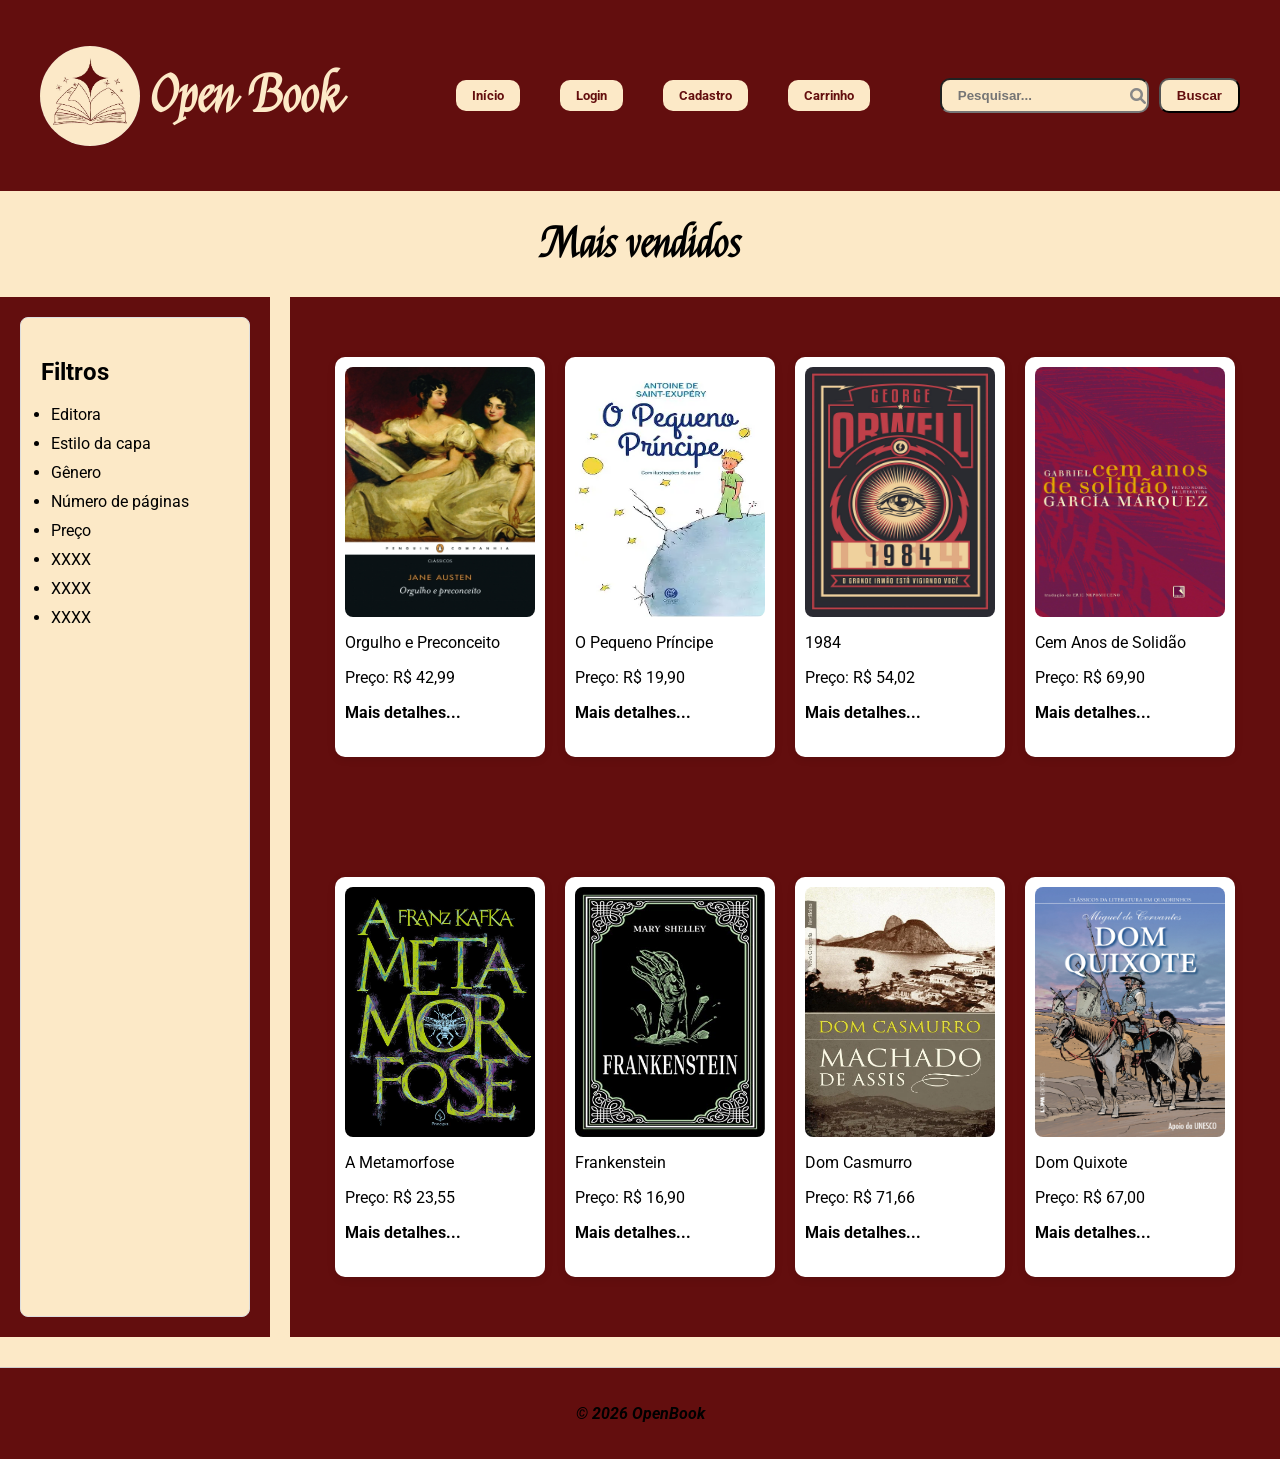
==== commit 209e555d: "09/09 (Scripts migrados para seu proprio arquivo)" ====
--- a/Trabalho 1/index.html
+++ b/Trabalho 1/index.html
@@ -165,9 +165,7 @@
     </div>
 </footer>
 
-<script>
-    document.getElementById("current-year").textContent = new Date().getFullYear();
-</script>
+<script src="Scripts.js"></script>
 
 </body>
 </html>
--- a/Trabalho 1/Trabalho1.css
+++ b/Trabalho 1/Trabalho1.css
@@ -137,6 +137,15 @@
     width: 100%;
     max-width: 400px;
     margin-top: 10%;
+}
+
+#mensagem-erro{
+    display: none; 
+    color: rgb(99, 14, 14); 
+    background-color:rgb(252, 233, 199);
+    padding: 10px; 
+    margin-bottom: 10px;
+    border-radius: 8px;
 }
 
 /* \\\\Produtos\\\\ */
@@ -214,7 +223,7 @@
 
 .caixa-busca i {
     position: absolute; 
-    left: 200px;      
+    left: 190px;      
     top: 50%;          
     transform: translateY(-50%);
     color: #888;
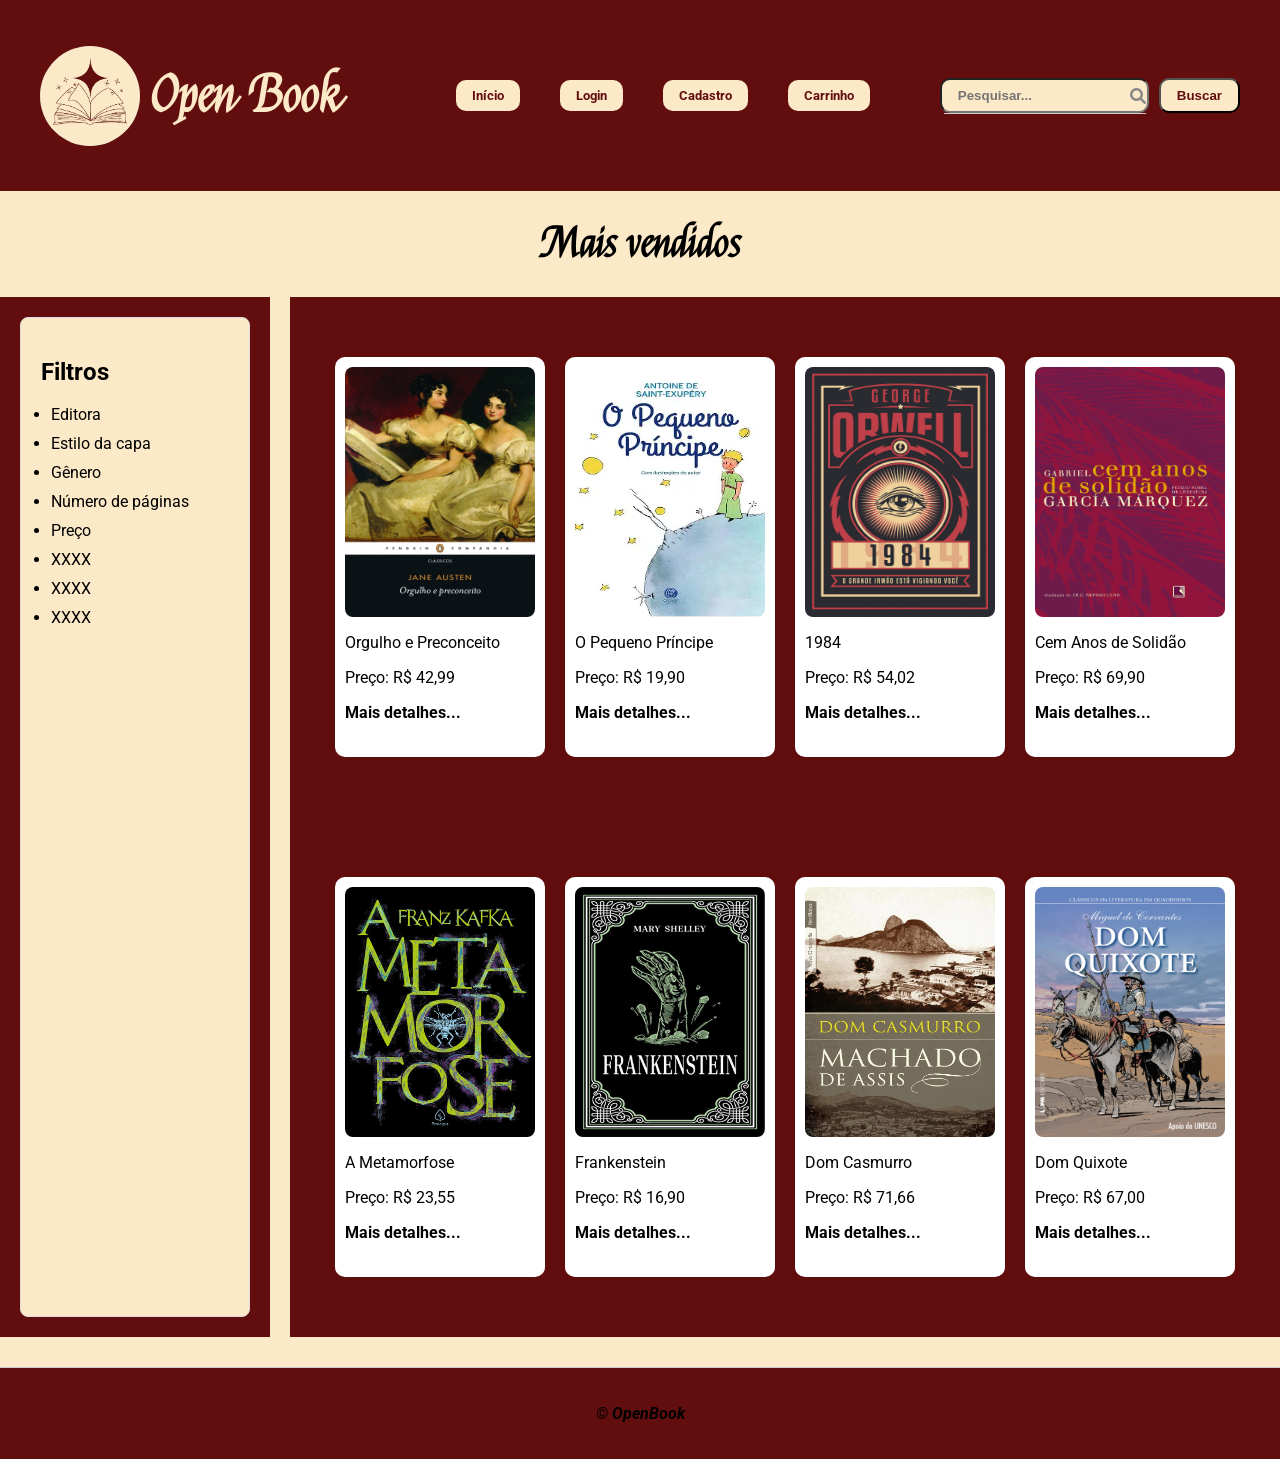
==== commit 967a3664: "alteracoes bia 13/09" ====
--- a/Trabalho 1/index.html
+++ b/Trabalho 1/index.html
@@ -41,6 +41,7 @@
                 <div class="caixa-busca">
                     <i class="fa-solid fa-magnifying-glass"></i>
                     <input type="search" id="busca" name="q" placeholder="Pesquisar...">
+                    <div id="sugestoes"></div>
                     <button type="submit">Buscar</button>
                 </div>
             </form>
--- a/Trabalho 1/Trabalho1.css
+++ b/Trabalho 1/Trabalho1.css
@@ -235,6 +235,29 @@
     margin-right:10px;
   }
 
+
+#sugestoes {
+    position: absolute;
+    top: 100%;
+    left: 1.5%;
+    width: 200px;
+    background-color: white;
+    border: 1px solid #ccc;
+    border-top: none;
+}
+
+.sugestao {
+    padding: 10px;
+    cursor: pointer;
+    font-size: 15px;
+    color: #333;
+    background-color:  rgb(252, 233, 199);
+}
+
+.sugestao:hover {
+    background-color: #eee;
+}
+
 /* \\\\Carrinho\\\\ */
 
 .produto_nome_carrinho{
@@ -259,6 +282,39 @@
     list-style-type: none;
     color:rgb(252, 233, 199);
 }
+
+.total-estilo {
+    background-color:  rgb(100, 33, 33);
+    display: block !important;
+    width: auto;
+    padding-bottom: 10px;
+    padding-left: 10px;
+    padding-top: 10px;
+    border: 10px rgb(252, 233, 199);
+    margin-bottom: 10px;
+    color: rgb(252, 233, 199);
+    border-top: 0;
+    border-style: solid;
+}
+
+.carrinho-vazio {
+    background-color: rgb(100, 33, 33);
+    color: rgb(252, 233, 199);
+    border: 10px rgb(252, 233, 199);
+    padding: 20px;
+    text-align: center;
+    font-size: 25px;
+    margin: 0;
+    border-style: solid;
+    border-bottom: 0;
+}
+
+#LimparCarrinho {
+    margin-top: 0;
+    margin-left: 10px;
+}
+
+
 
 /* \\\\Produtos em detalhes\\\\ */
 
@@ -407,6 +463,7 @@
     width:200px
 }
 
+
 img{
     border-radius: 50px;
 }
@@ -464,4 +521,15 @@
 
 .infos{
     width:190px;
-}+}
+
+#sugestao {
+    background-color: white;
+    color: black;
+    width: 200px;
+}
+
+#sugestao p {
+    margin: 0;
+    padding: 10px;
+}
